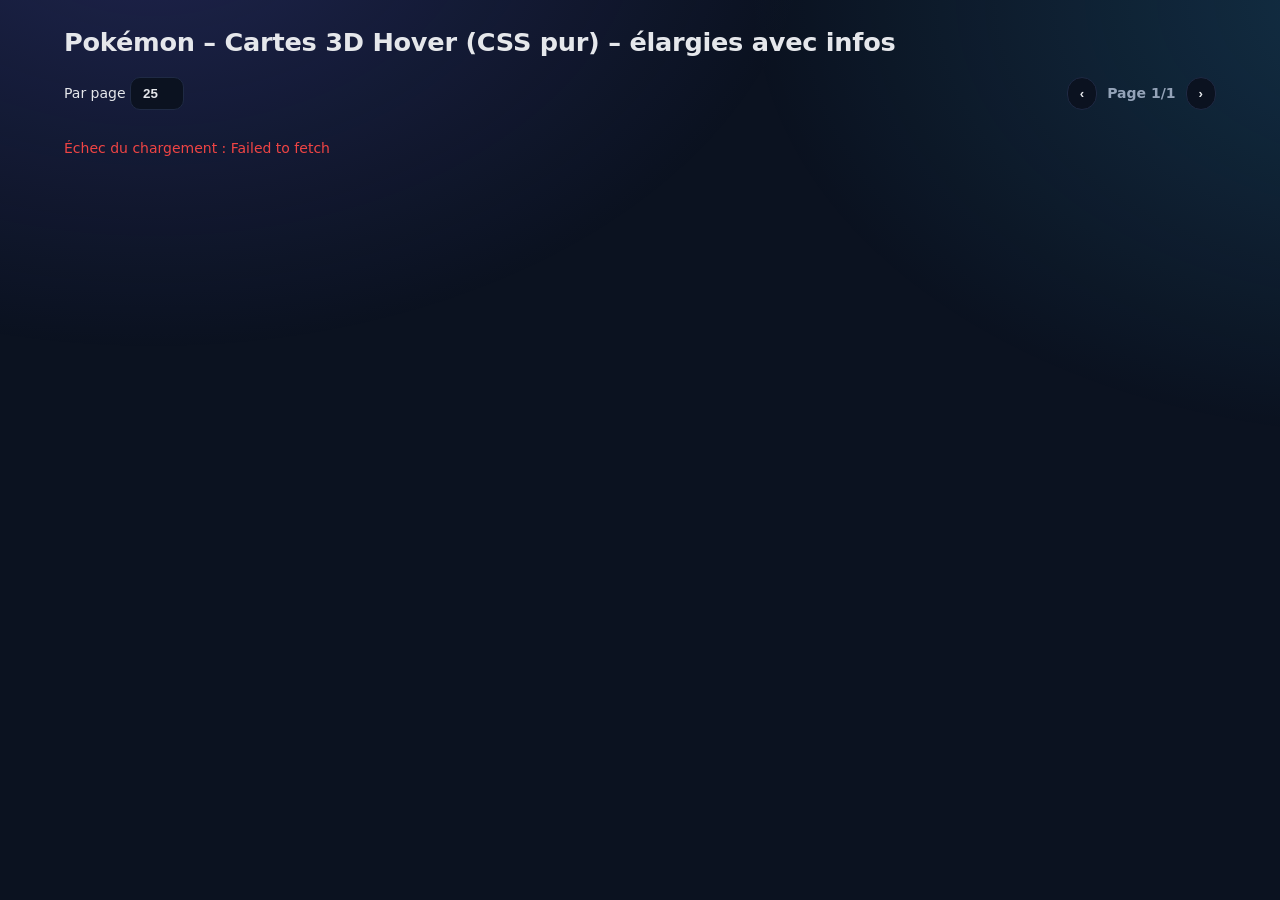
==== index.html @ 537cf3da "commit" ====
<!doctype html>
<html lang="fr">
<head>
  <meta charset="utf-8" />
  <meta name="viewport" content="width=device-width, initial-scale=1" />
  <title>Pokémon – Cartes 3D Hover (CSS pur)</title>
  <link rel="shortcut icon" href="src/img/pokeball.png" type="image/x-icon">
  <link rel="stylesheet" href="src/style.css">
</head>
<body>
  <main class="wrap">
    <h1>Pokémon – Cartes 3D Hover (CSS pur) – élargies avec infos</h1>

    <!-- Toolbar pagination -->
    <div class="toolbar" role="region" aria-label="Contrôles de pagination">
      <div class="toolbar-left">
        <label class="pagesize">
          Par page
          <select id="pageSize" aria-label="Nombre d'éléments par page">
            <option value="10">10</option>
            <option value="25" selected>25</option>
            <option value="50">50</option>
            <option value="100">100</option>
            <option value="-1">Tout</option>
          </select>
        </label>
      </div>
      <div class="pager">
        <button id="prev" class="btn" aria-label="Page précédente">‹</button>
        <span id="pageInfo" aria-live="polite">Page 1/1</span>
        <button id="next" class="btn" aria-label="Page suivante">›</button>
      </div>
    </div>

    <!-- Grille — alimentée par script.js -->
    <section class="grid" id="grid">
      <noscript>Active JavaScript pour charger les cartes.</noscript>
    </section>
  </main>

  <!-- Modal Détails Pokémon -->
  <div id="pkm-modal" aria-hidden="true">
    <div class="modal__backdrop" data-close></div>
    <div class="modal__dialog" role="dialog" aria-modal="true" aria-labelledby="pkm-modal-title">
      <button class="modal__close" type="button" aria-label="Fermer" data-close>×</button>
      <header class="modal__header">
        <h2 id="pkm-modal-title"></h2>
        <div class="modal__types"></div>
      </header>
      <div class="modal__body"><!-- contenu injecté via JS --></div>
    </div>
  </div>

  <script type="module" src="src/script.js"></script>
</body>
</html>
---- src/style.css ----
:root {
  --cover-h: 180px;
  --card-w: 280px;
  --grid-min: var(--card-w);
  --gap: 18px;

  --bg: #0b1220;
  --ink: #e5e7eb;
  --muted: #94a3b8;
  --panel: #0f172a;
  --border: #1f2a44;

  --modal-dur: .28s;
  --modal-ease: cubic-bezier(.22, .61, .36, 1);
}

* {
  box-sizing: border-box
}

html,
body {
  height: 100%
}

body {
  margin: 0;
  color: var(--ink);
  font: 14px/1.45 system-ui, -apple-system, Segoe UI, Roboto, Ubuntu;
  background: var(--bg);
  position: relative;
  min-height: 100vh;
}

body::before {
  content: "";
  position: fixed;
  inset: 0;
  pointer-events: none;
  z-index: -1;
  background:
    radial-gradient(1200px 800px at 12% -10%, rgba(99, 102, 241, .22), transparent 55%),
    radial-gradient(1200px 800px at 110% 0%, rgba(56, 189, 248, .18), transparent 55%);
}

.wrap {
  max-width: 1200px;
  margin: auto;
  padding: 24px
}

h1 {
  margin: 0 0 16px;
  font-size: clamp(1.2rem, 1rem + 1.2vw, 1.6rem);
  letter-spacing: -.01em
}

/* Toolbar / Pagination */
.toolbar {
  display: flex;
  align-items: center;
  justify-content: space-between;
  gap: 12px;
  margin-bottom: 14px
}

.pagesize select {
  appearance: none;
  background: #0b1220;
  color: var(--ink);
  border: 1px solid var(--border);
  border-radius: 10px;
  padding: 8px 12px;
  font-weight: 700;
}

.pager {
  display: flex;
  align-items: center;
  gap: 10px
}

.btn {
  border: 1px solid var(--border);
  background: #0b1220;
  color: var(--ink);
  padding: 8px 12px;
  border-radius: 999px;
  font-weight: 900;
  cursor: pointer;
}

.btn:disabled {
  opacity: .5;
  cursor: not-allowed
}

#pageInfo {
  color: var(--muted);
  font-weight: 700
}

/* Grille */
.grid {
  display: grid;
  gap: var(--gap);
  grid-template-columns: repeat(auto-fill, minmax(var(--grid-min), 1fr));
  align-items: start
}

/* Cartes */
.card {
  position: relative;
  width: var(--card-w);
  margin: 0 auto;
  overflow: visible;
  text-decoration: none;
  color: inherit;
  background: var(--panel);
  border: 1px solid var(--border);
  box-shadow: 0 10px 30px rgba(0, 0, 0, .35), 0 2px 10px rgba(0, 0, 0, .25);
  display: grid;
  grid-template-rows: var(--cover-h) auto;
}

.cover-area {
  position: relative;
  height: var(--cover-h);
  overflow: visible
}

.wrapper {
  position: absolute;
  inset: 0;
  overflow: hidden;
  z-index: 0
}

.cover {
  position: absolute;
  inset: 0
}

.title {
  position: absolute;
  left: 0;
  right: 0;
  bottom: 0;
  z-index: 2;
  padding: 12px 14px;
  text-align: left;
  font-weight: 900;
  color: #fff;
  letter-spacing: .02em;
  text-shadow: 0 2px 8px rgba(0, 0, 0, .35);
  white-space: nowrap;
  overflow: hidden;
  text-overflow: ellipsis;
}

.title::before {
  content: "";
  position: absolute;
  inset: auto 0 0 0;
  height: 70%;
  background: linear-gradient(0deg, rgba(0, 0, 0, .5), rgba(0, 0, 0, 0));
  z-index: -1
}

.character {
  position: absolute;
  left: 50%;
  bottom: 8px;
  z-index: 1;
  display: block;
  pointer-events: none;
  transform: translateX(-50%);
  width: auto;
  height: calc(var(--cover-h) - 16px);
  max-width: 92%;
  object-fit: contain;
  filter: drop-shadow(0 20px 24px rgba(0, 0, 0, .35));
}

.info {
  padding: 10px 12px;
  display: grid;
  gap: 8px;
}

.types {
  display: flex;
  gap: 6px;
  flex-wrap: wrap
}

.chip {
  display: inline-flex;
  align-items: center;
  gap: 6px;
  padding: 4px 8px;
  font-size: .8rem;
  font-weight: 800;
  border: 1px solid var(--border);
  background: #0b1220;
  color: #e5e7eb
}

.chip img {
  width: 14px;
  height: 14px;
  object-fit: contain
}

.moves {
  list-style: none;
  margin: 0;
  padding: 0;
  display: grid;
  gap: 6px
}

.move {
  display: grid;
  grid-template-columns: auto 1fr auto;
  gap: 8px;
  align-items: center;
  background: rgba(255, 255, 255, .02);
  border: 1px solid rgba(255, 255, 255, .06);
  border-radius: 10px;
  padding: 6px 8px
}

.cost {
  display: inline-flex;
  gap: 4px
}

.energy {
  width: 14px;
  height: 14px;
  border-radius: 999px;
  border: 1px solid rgba(0, 0, 0, .2);
  display: inline-block
}

.e-l {
  background: radial-gradient(circle at 30% 30%, #fff, #fde68a 40%, #f59e0b 100%)
}

.e-w {
  background: radial-gradient(circle at 30% 30%, #fff, #93c5fd 45%, #60a5fa 100%)
}

.e-c {
  background: radial-gradient(circle at 30% 30%, #fff, #e5e7eb 45%, #cbd5e1 100%)
}

.m-name {
  font-weight: 900;
  white-space: normal;
  overflow: visible;
  text-overflow: clip
}

.m-dmg {
  font-weight: 900
}

.meta {
  display: flex;
  align-items: center;
  justify-content: space-between;
  font-size: .8rem;
  color: var(--muted)
}

.star {
  width: 12px;
  height: 12px;
  display: inline-block;
  background: conic-gradient(#fcd34d, #fde68a, #fef3c7, #fcd34d);
  clip-path: polygon(50% 0%, 61% 35%, 98% 35%, 68% 57%, 79% 91%, 50% 70%, 21% 91%, 32% 57%, 2% 35%, 39% 35%);
}

/* Bouton Voir + (ouvre modal) */
details.details {
  padding: 0;
  border: 1px solid rgba(255, 255, 255, .06);
  border-radius: 12px;
  background: rgba(255, 255, 255, .02)
}

details.details>summary {
  list-style: none;
  cursor: pointer;
  user-select: none;
  padding: 10px 12px;
  font-weight: 900;
  display: flex;
  align-items: center;
  justify-content: space-between
}

details.details>summary::-webkit-details-marker {
  display: none
}

details.details>summary::after {
  content: "Voir +";
  font-weight: 900;
  border: 1px solid rgba(255, 255, 255, .12);
  padding: 6px 10px;
  border-radius: 999px;
  background: #0b1220;
  color: #e5e7eb
}

/* On n’utilise plus le panneau inline */
.details__content {
  display: none !important
}

/* KV (ligne titre en haut du modal) */
.kv {
  display: grid;
  grid-template-columns: 1fr auto;
  align-items: center;
  padding: 0 12px 8px
}

/* Infos Pokémon : 2 par ligne */
.info-grid {
  display: grid;
  grid-template-columns: repeat(2, minmax(0, 1fr));
  gap: 8px;
  padding: 0 12px 12px;
  overflow-x: hidden;
  min-width: 0
}

.info-grid>div,
.stats-grid>div {
  display: grid;
  grid-template-rows: auto auto;
  align-items: center;
  text-align: center;
  padding: 6px;
  border-radius: 8px;
  border: 1px solid rgba(255, 255, 255, .08);
  background: rgba(255, 255, 255, .04);
  min-width: 0
}

.info-grid dt,
.stats-grid dt {
  margin: 0;
  font-size: .72rem;
  color: var(--muted);
  white-space: normal;
  overflow-wrap: anywhere
}

.info-grid dd,
.stats-grid dd {
  margin: 0;
  font-weight: 900;
  font-size: .95rem
}

@media (max-width:520px) {
  .info-grid {
    grid-template-columns: 1fr
  }
}

/* Stats : 3 par ligne */
.stats-grid {
  display: grid;
  grid-template-columns: repeat(3, minmax(0, 1fr));
  gap: 8px;
  padding: 0 12px 12px;
  overflow-x: hidden;
  min-width: 0
}

/* Résistances avec icônes */
.resist {
  list-style: none;
  padding: 0 12px 12px;
  margin: 0;
  display: grid;
  grid-template-columns: repeat(auto-fill, minmax(90px, 1fr));
  gap: 6px;
  overflow-x: hidden;
  min-width: 0
}

.resist li {
  font-size: .75rem;
  padding: 4px 6px;
  border-radius: 8px;
  border: 1px solid rgba(255, 255, 255, .08);
  background: rgba(255, 255, 255, .04);
  display: flex;
  align-items: center;
  justify-content: space-between;
  gap: 6px;
  min-width: 0
}

.res-left {
  display: flex;
  align-items: center;
  gap: 6px;
  min-width: 0
}

.res-icon {
  width: 18px;
  height: 18px;
  flex: 0 0 18px
}

/* Markdown-like */
.md-title {
  display: block;
  padding: 0 12px 6px;
  font-weight: 700
}

.md-list {
  list-style: disc;
  padding-left: 1.25rem;
  margin: 0 12px 12px
}

.md-list li {
  margin: 2px 0
}

/* ===== Modal fluide (fix centré) ===== */
#pkm-modal {
  position: fixed;
  inset: 0;
  z-index: 80;
  opacity: 0;
  visibility: hidden;
  pointer-events: none;
  transition: opacity var(--modal-dur) var(--modal-ease), visibility var(--modal-dur) var(--modal-ease);
}

#pkm-modal.open {
  opacity: 1;
  visibility: visible;
  pointer-events: auto;
}

.modal__backdrop {
  position: fixed;
  inset: 0;
  background: rgba(2, 6, 23, .55);
  backdrop-filter: blur(2px);
  opacity: 0;
  transition: opacity var(--modal-dur) var(--modal-ease);
}

#pkm-modal.open .modal__backdrop {
  opacity: 1;
}

.modal__dialog {
  position: fixed;
  top: 50%;
  left: 50%;
  transform: translate(-50%, -48%) scale(.98);
  opacity: 0;
  z-index: 1;
  width: min(900px, 94vw);
  max-height: 88vh;
  overflow: hidden;
  border-radius: 16px;
  background: var(--panel);
  border: 1px solid var(--border);
  box-shadow: 0 20px 60px rgba(0, 0, 0, .55);
  display: grid;
  grid-template-rows: auto 1fr;
  transition: transform var(--modal-dur) var(--modal-ease), opacity var(--modal-dur) var(--modal-ease);
  will-change: transform, opacity;
}

#pkm-modal.open .modal__dialog {
  transform: translate(-50%, -50%) scale(1);
  opacity: 1;
}

.modal__close {
  position: absolute;
  top: 8px;
  right: 8px;
  border: 1px solid var(--border);
  background: #0b1220;
  color: var(--ink);
  width: 36px;
  height: 36px;
  border-radius: 999px;
  font-size: 20px;
  font-weight: 900;
  cursor: pointer;
}

.modal__header {
  padding: 16px 18px 10px;
  display: flex;
  align-items: center;
  gap: 12px;
  flex-wrap: wrap;
  border-bottom: 1px solid var(--border)
}

.modal__header h2 {
  margin: 0;
  font-size: 1.15rem
}

.modal__types {
  display: flex;
  gap: 6px;
  flex-wrap: wrap
}

.modal__body {
  overflow-y: auto;
  padding: 12px 14px 16px
}

.variants {
  margin: 0 0 12px;
  display: grid;
  grid-template-columns: repeat(auto-fill, minmax(140px, 1fr));
  gap: 10px
}

.variant {
  border: 1px solid var(--border);
  background: rgba(255, 255, 255, .02);
  border-radius: 12px;
  padding: 10px;
  text-align: center
}

.variant img {
  display: block;
  margin: 0 auto 8px;
  width: 120px;
  height: 120px;
  object-fit: contain;
  filter: drop-shadow(0 12px 18px rgba(0, 0, 0, .35))
}

.variant .v-label {
  font-weight: 800;
  font-size: .9rem;
  color: var(--ink)
}

@media (prefers-reduced-motion: reduce) {

  #pkm-modal,
  .modal__dialog,
  .modal__backdrop {
    transition: none !important
  }
}

.modal__hero {
  display: flex;
  justify-content: center;
  align-items: center;
  padding: 6px 0 10px;
}

.modal__hero img {
  width: 180px;
  height: 180px;
  object-fit: contain;
  filter: drop-shadow(0 14px 20px rgba(0, 0, 0, .35));
}
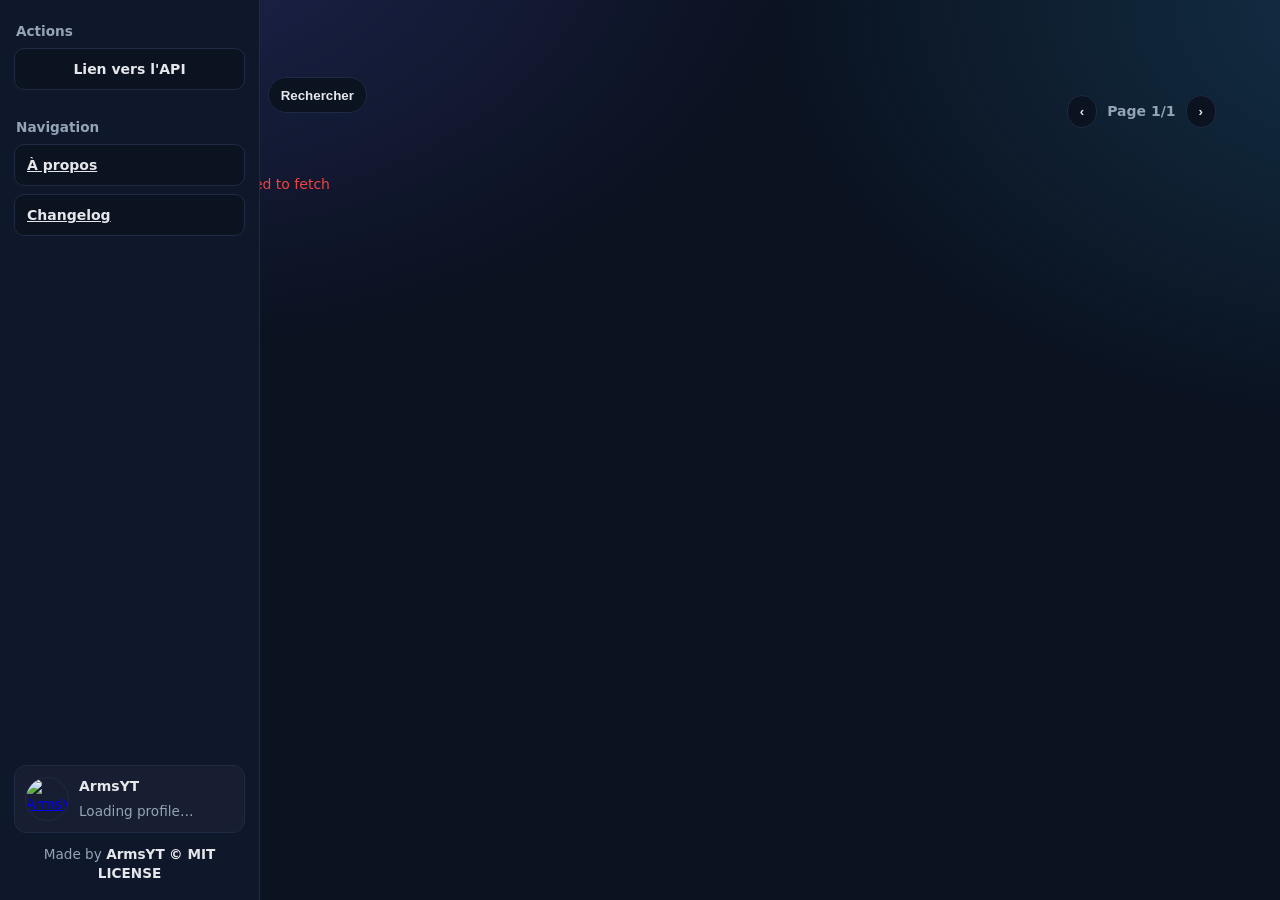
==== commit 1b5063e5: "add about & changelog  & du css & js" ====
--- a/index.html
+++ b/index.html
@@ -1,56 +1,89 @@
 <!doctype html>
 <html lang="fr">
-<head>
-  <meta charset="utf-8" />
-  <meta name="viewport" content="width=device-width, initial-scale=1" />
-  <title>Pokémon – Cartes 3D Hover (CSS pur)</title>
-  <link rel="shortcut icon" href="src/img/pokeball.png" type="image/x-icon">
-  <link rel="stylesheet" href="src/style.css">
-</head>
-<body>
-  <main class="wrap">
-    <h1>Pokémon – Cartes 3D Hover (CSS pur) – élargies avec infos</h1>
+    <head>
+        <meta charset="utf-8" />
+        <meta name="viewport" content="width=device-width, initial-scale=1" />
+        <title>Pokémon API | Arms</title>
+        <link rel="shortcut icon" href="src/img/pokeball.png" type="image/x-icon">
+        <link rel="stylesheet" href="src/css/sidebar.css">
+        <link rel="stylesheet" href="src/css/tokens.css">
+        <link rel="stylesheet" href="src/css/base.css">
+        <link rel="stylesheet" href="src/css/toolbar.css">
+        <link rel="stylesheet" href="src/css/card.css">
+        <link rel="stylesheet" href="src/css/details.css">
+        <link rel="stylesheet" href="src/css/modal.css">
+        <link rel="stylesheet" href="src/css/responsive.css">
+    </head>
+    <body>
+        <aside id="sidebar" class="sidebar" data-github="ArmsYT">
+            <div class="sb-group">
+                <div class="sb-title">Actions</div>
+                <div class="sb-actions">
+                    <a href="https://tyradex.vercel.app/" class="sb-btn" style="text-decoration: none; text-align: center;">Lien vers l'API</a>
+                </div>
+            </div>
+            <div class="sb-group">
+                <div class="sb-title">Navigation</div>
+                    <div class="sb-actions">
+                        <a class="sb-btn" href="src/pages/about.html">À propos</a>
+                        <a class="sb-btn" href="src/pages/changelog.html">Changelog</a>
+                    </div>
+                </div>
+                <div class="sb-spacer"></div>
+                <div class="gh-card" aria-live="polite">
+                <a id="ghwAvatar" class="gh-avatar-wrap" href="#" target="_blank" rel="noopener">
+                    <img id="ghAvatar" alt="Avatar GitHub" />
+                </a>
+                <div class="gh-info">
+                    <a id="ghLink" class="gh-name" href="#" target="_blank" rel="noopener">—</a>
+                    <div id="ghMeta" class="gh-meta">—</div>
+                </div>
+            </div>
+            <div class="gh-credits">Made by <a id="ghwName" href="#" target="_blank" rel="noopener">—</a> <a href="https://github.com/ArmsYT/PokeAPI/blob/main/LICENSE">&copy; MIT LICENSE</a></div>
+        </aside>
+        <main class="wrap">
+            <h1><a href="https://tyradex.vercel.app/" target="_blank" style="color: white; text-decoration: none;">Pokémon API</a></h1>
+            <div class="toolbar" role="region" aria-label="Contrôles de pagination">
+                <div class="toolbar-left">
+                    <div class="searchbar">
+                        <label for="searchId">ID / Nom</label>
+                        <input id="searchId" type="text" placeholder="ex: 6 ou pikachu" />
+                        <button id="searchBtn" class="btn">Rechercher</button>
+                    </div>
+                    <label class="pagesize">
+                    Par page
+                    <select id="pageSize" aria-label="Nombre d'éléments par page">
+                        <option value="10">10</option>
+                        <option value="25" selected>25</option>
+                        <option value="50">50</option>
+                        <option value="100">100</option>
+                        <option value="-1">Tout</option>
+                    </select>
+                    </label>
+                </div>
+                <div class="pager">
+                    <button id="prev" class="btn" aria-label="Page précédente">‹</button>
+                    <span id="pageInfo" aria-live="polite">Page 1/1</span>
+                    <button id="next" class="btn" aria-label="Page suivante">›</button>
+                </div>
+            </div>
+            <section class="grid" id="grid">
+                <noscript>Active JavaScript pour charger les cartes.</noscript>
+            </section>
+        </main>
+        <div id="pkm-modal" aria-hidden="true">
+            <div class="modal__backdrop" data-close></div>
+            <div class="modal__dialog" role="dialog" aria-modal="true" aria-labelledby="pkm-modal-title">
+            <button class="modal__close" type="button" aria-label="Fermer" data-close>×</button>
+            <header class="modal__header">
+                <h2 id="pkm-modal-title"></h2>
+                <div class="modal__types"></div>
+            </header>
+            <div class="modal__body"><!-- contenu injecté via JS --></div>
+            </div>
+        </div>
 
-    <!-- Toolbar pagination -->
-    <div class="toolbar" role="region" aria-label="Contrôles de pagination">
-      <div class="toolbar-left">
-        <label class="pagesize">
-          Par page
-          <select id="pageSize" aria-label="Nombre d'éléments par page">
-            <option value="10">10</option>
-            <option value="25" selected>25</option>
-            <option value="50">50</option>
-            <option value="100">100</option>
-            <option value="-1">Tout</option>
-          </select>
-        </label>
-      </div>
-      <div class="pager">
-        <button id="prev" class="btn" aria-label="Page précédente">‹</button>
-        <span id="pageInfo" aria-live="polite">Page 1/1</span>
-        <button id="next" class="btn" aria-label="Page suivante">›</button>
-      </div>
-    </div>
-
-    <!-- Grille — alimentée par script.js -->
-    <section class="grid" id="grid">
-      <noscript>Active JavaScript pour charger les cartes.</noscript>
-    </section>
-  </main>
-
-  <!-- Modal Détails Pokémon -->
-  <div id="pkm-modal" aria-hidden="true">
-    <div class="modal__backdrop" data-close></div>
-    <div class="modal__dialog" role="dialog" aria-modal="true" aria-labelledby="pkm-modal-title">
-      <button class="modal__close" type="button" aria-label="Fermer" data-close>×</button>
-      <header class="modal__header">
-        <h2 id="pkm-modal-title"></h2>
-        <div class="modal__types"></div>
-      </header>
-      <div class="modal__body"><!-- contenu injecté via JS --></div>
-    </div>
-  </div>
-
-  <script type="module" src="src/script.js"></script>
-</body>
+        <script type="module" src="src/js/sidebar.js"></script>
+        <script type="module" src="src/js/script.js"></script>
+    </body>
 </html>
--- a/src/css/sidebar.css
+++ b/src/css/sidebar.css
@@ -0,0 +1,59 @@
+:root{
+  --sidebar-w: 260px;
+  --bg: #0b1220;
+  --panel: #0f172a;
+  --ink: #e5e7eb;
+  --muted: #94a3b8;
+  --border: #1f2a44;
+}
+
+.sidebar{
+  position: fixed; inset: 0 auto 0 0; width: var(--sidebar-w);
+  display: flex; flex-direction: column; gap: 12px;
+  padding: 16px 14px;
+  background: var(--panel);
+  border-right: 1px solid var(--border);
+  z-index: 50;
+}
+@media (max-width: 1100px){ .sidebar{ display:none } }
+
+/* décale le contenu principal si tu as un .wrap */
+.wrap{ margin-left: calc(var(--sidebar-w) + 24px); }
+@media (max-width: 1100px){ .wrap{ margin-left: 0 } }
+
+.sb-actions{ display: grid; grid-template-columns: 1fr; gap: 8px }
+.sb-btn{
+  padding: 10px 12px; font-weight: 900; border-radius: 10px;
+  color: var(--ink); background: #0b1220; border: 1px solid var(--border);
+  cursor: pointer;
+}
+.sb-btn:hover{ filter: brightness(1.05) }
+.sb-btn:active{ transform: translateY(.5px) }
+
+.sb-spacer{ flex: 1 1 auto }
+
+/* Carte GitHub */
+.gh-card{
+  display: grid; grid-template-columns: 44px 1fr; gap: 10px; align-items: center;
+  padding: 10px; border-radius: 12px; border: 1px solid var(--border);
+  background: rgba(255,255,255,.03);
+}
+.gh-avatar-wrap{ width: 44px; height: 44px; border-radius: 999px; overflow: hidden; border: 1px solid var(--border) }
+#ghAvatar{ display:block; width: 100%; height: 100%; object-fit: cover }
+.gh-name{
+  display:inline-block; color: var(--ink); font-weight: 900; text-decoration: none;
+  white-space: nowrap; overflow: hidden; text-overflow: ellipsis;
+}
+.gh-name:hover{ text-decoration: underline }
+.gh-meta{ font-size: .85rem; color: var(--muted) }
+
+.gh-credits{ text-align: center; font-size: .85rem; color: var(--muted) }
+.gh-credits a{ color: var(--ink); font-weight: 800; text-decoration: none }
+.gh-credits a:hover{ text-decoration: underline }
+
+
+.sb-group{ margin-bottom: 10px }
+.sb-title{ margin: 6px 2px; font-weight: 900; color: var(--muted); font-size: .85rem }
+
+html.view-compact .card{ --card-w: 240px; --cover-h: 150px }
+html.view-dense .grid{ --gap: 10px }
--- a/src/css/tokens.css
+++ b/src/css/tokens.css
@@ -0,0 +1,15 @@
+:root {
+  --cover-h: 180px;
+  --card-w: 280px;
+  --grid-min: var(--card-w);
+  --gap: 18px;
+
+  --bg: #0b1220;
+  --ink: #e5e7eb;
+  --muted: #94a3b8;
+  --panel: #0f172a;
+  --border: #1f2a44;
+
+  --modal-dur: .28s;
+  --modal-ease: cubic-bezier(.22, .61, .36, 1);
+}
--- a/src/css/base.css
+++ b/src/css/base.css
@@ -0,0 +1,31 @@
+* { box-sizing: border-box }
+
+html, body { height: 100% }
+
+body {
+  margin: 0;
+  color: var(--ink);
+  font: 14px/1.45 system-ui, -apple-system, Segoe UI, Roboto, Ubuntu;
+  background: var(--bg);
+  position: relative;
+  min-height: 100vh;
+}
+
+body::before {
+  content: "";
+  position: fixed;
+  inset: 0;
+  pointer-events: none;
+  z-index: -1;
+  background:
+    radial-gradient(1200px 800px at 12% -10%, rgba(99, 102, 241, .22), transparent 55%),
+    radial-gradient(1200px 800px at 110% 0%, rgba(56, 189, 248, .18), transparent 55%);
+}
+
+.wrap { max-width: 1200px; margin: auto; padding: 24px }
+
+h1 {
+  margin: 0 0 16px;
+  font-size: clamp(1.2rem, 1rem + 1.2vw, 1.6rem);
+  letter-spacing: -.01em
+}
--- a/src/css/toolbar.css
+++ b/src/css/toolbar.css
@@ -0,0 +1,98 @@
+/* Toolbar / Pagination */
+.toolbar {
+  display: flex;
+  align-items: center;
+  justify-content: space-between;
+  gap: 12px;
+  margin-bottom: 14px
+}
+
+.pagesize select {
+  appearance: none;
+  background: #0b1220;
+  color: var(--ink);
+  border: 1px solid var(--border);
+  border-radius: 10px;
+  padding: 8px 12px;
+  font-weight: 700;
+}
+
+.pager { display: flex; align-items: center; gap: 10px }
+
+.btn {
+  border: 1px solid var(--border);
+  background: #0b1220;
+  color: var(--ink);
+  padding: 8px 12px;
+  border-radius: 999px;
+  font-weight: 900;
+  cursor: pointer;
+}
+
+.btn:disabled { opacity: .5; cursor: not-allowed }
+
+#pageInfo { color: var(--muted); font-weight: 700 }
+
+/* Barre de recherche (ID / Nom) */
+.toolbar-left .searchbar{
+  display:flex;
+  align-items:center;
+  gap:8px;
+  flex-wrap:wrap;
+}
+
+.toolbar-left .searchbar label{
+  font-weight:900;
+  color:var(--muted);
+}
+
+#searchId{
+  appearance: textfield;
+  -moz-appearance: textfield;
+  background:#0b1220;
+  color:var(--ink);
+  border:1px solid var(--border);
+  border-radius:10px;
+  padding:8px 10px;
+  font-weight:800;
+  line-height:1;
+  width:120px;
+  max-width:160px;
+  outline:none;
+  transition: border-color .15s ease, box-shadow .15s ease;
+}
+
+#searchId::placeholder{ color:var(--muted); opacity:.85 }
+
+/* Retire les flèches (Chrome/Safari/Edge) au cas où type=number serait utilisé */
+#searchId::-webkit-outer-spin-button,
+#searchId::-webkit-inner-spin-button{
+  -webkit-appearance: none;
+  margin:0;
+}
+
+/* Focus */
+#searchId:focus{
+  border-color:#60a5fa;
+  box-shadow:0 0 0 2px rgba(56,189,248,.25);
+}
+
+/* Désactivé */
+#searchId:disabled{ opacity:.6; cursor:not-allowed }
+
+/* Bouton aligné */
+.searchbar .btn{
+  height:36px;
+  display:inline-flex;
+  align-items:center;
+  justify-content:center;
+  padding:8px 12px;
+}
+
+/* Grille */
+.grid{
+  display: grid;
+  gap: var(--gap);
+  grid-template-columns: repeat(auto-fill, minmax(var(--grid-min), 1fr));
+  align-items: start;
+}
--- a/src/css/card.css
+++ b/src/css/card.css
@@ -0,0 +1,127 @@
+/* Cartes */
+.card{
+  position: relative;
+  width: var(--card-w);
+  margin: 0 auto;
+  overflow: visible;
+  text-decoration: none;
+  color: inherit;
+  background: var(--panel);
+  border: 1px solid var(--border);
+  box-shadow: 0 10px 30px rgba(0, 0, 0, .35), 0 2px 10px rgba(0, 0, 0, .25);
+  display: grid;
+  grid-template-rows: var(--cover-h) auto;
+}
+
+.cover-area{ position: relative; height: var(--cover-h); overflow: visible }
+.wrapper{ position: absolute; inset: 0; overflow: hidden; z-index: 0 }
+.cover{ position: absolute; inset: 0 }
+
+.title{
+  position: absolute;
+  left: 0; right: 0; bottom: 0;
+  z-index: 2;
+  padding: 12px 14px;
+  text-align: left;
+  font-weight: 900;
+  color: #fff;
+  letter-spacing: .02em;
+  text-shadow: 0 2px 8px rgba(0, 0, 0, .35);
+  white-space: nowrap;
+  overflow: hidden;
+  text-overflow: ellipsis;
+}
+.title::before{
+  content: "";
+  position: absolute;
+  inset: auto 0 0 0;
+  height: 70%;
+  background: linear-gradient(0deg, rgba(0, 0, 0, .5), rgba(0, 0, 0, 0));
+  z-index: -1;
+}
+
+.character{
+  position: absolute;
+  left: 50%;
+  bottom: 8px;
+  z-index: 1;
+  display: block;
+  pointer-events: none;
+  transform: translateX(-50%);
+  width: auto;
+  height: calc(var(--cover-h) - 16px);
+  max-width: 92%;
+  object-fit: contain;
+  filter: drop-shadow(0 20px 24px rgba(0, 0, 0, .35));
+}
+
+.info{ padding: 10px 12px; display: grid; gap: 8px; }
+
+.types{ display: flex; gap: 6px; flex-wrap: wrap }
+.chip{
+  display: inline-flex;
+  align-items: center;
+  gap: 6px;
+  padding: 4px 8px;
+  font-size: .8rem;
+  font-weight: 800;
+  border: 1px solid var(--border);
+  background: #0b1220;
+  color: #e5e7eb;
+}
+.chip img{ width: 14px; height: 14px; object-fit: contain }
+
+/* Faux “attaques” (structure prête si besoin) */
+.moves{ list-style:none; margin:0; padding:0; display:grid; gap:6px }
+.move{
+  display:grid; grid-template-columns:auto 1fr auto; gap:8px; align-items:center;
+  background: rgba(255,255,255,.02);
+  border: 1px solid rgba(255,255,255,.06);
+  border-radius: 10px;
+  padding: 6px 8px;
+}
+.cost{ display:inline-flex; gap:4px }
+.energy{
+  width:14px; height:14px; border-radius:999px; border:1px solid rgba(0,0,0,.2); display:inline-block
+}
+.e-l{ background: radial-gradient(circle at 30% 30%, #fff, #fde68a 40%, #f59e0b 100%) }
+.e-w{ background: radial-gradient(circle at 30% 30%, #fff, #93c5fd 45%, #60a5fa 100%) }
+.e-c{ background: radial-gradient(circle at 30% 30%, #fff, #e5e7eb 45%, #cbd5e1 100%) }
+.m-name{ font-weight:900; white-space:normal; overflow:visible; text-overflow:clip }
+.m-dmg{ font-weight:900 }
+
+.meta{
+  display:flex; align-items:center; justify-content:space-between;
+  font-size:.8rem; color:var(--muted)
+}
+.star{
+  width:12px; height:12px; display:inline-block;
+  background: conic-gradient(#fcd34d, #fde68a, #fef3c7, #fcd34d);
+  clip-path: polygon(50% 0%, 61% 35%, 98% 35%, 68% 57%, 79% 91%, 50% 70%, 21% 91%, 32% 57%, 2% 35%, 39% 35%);
+}
+
+/* Bouton Voir + (ouvre modal) */
+details.details{
+  padding:0;
+  border:1px solid rgba(255,255,255,.06);
+  border-radius:12px;
+  background: rgba(255,255,255,.02);
+}
+details.details>summary{
+  list-style:none; cursor:pointer; user-select:none;
+  padding:10px 12px; font-weight:900;
+  display:flex; align-items:center; justify-content:space-between;
+}
+details.details>summary::-webkit-details-marker{ display:none }
+details.details>summary::after{
+  content:"Voir +";
+  font-weight:900;
+  border:1px solid rgba(255,255,255,.12);
+  padding:6px 10px;
+  border-radius:999px;
+  background:#0b1220;
+  color:#e5e7eb;
+}
+
+/* On n’utilise plus le panneau inline */
+.details__content{ display:none !important }
--- a/src/css/details.css
+++ b/src/css/details.css
@@ -0,0 +1,83 @@
+/* KV (ligne titre en haut du modal) */
+.kv{
+  display:grid;
+  grid-template-columns:1fr auto;
+  align-items:center;
+  padding:0 12px 8px;
+}
+
+/* Infos Pokémon : 2 par ligne */
+.info-grid{
+  display:grid;
+  grid-template-columns: repeat(2, minmax(0, 1fr));
+  gap:8px;
+  padding:0 12px 12px;
+  overflow-x:hidden;
+  min-width:0;
+}
+.info-grid>div, .stats-grid>div{
+  display:grid; grid-template-rows:auto auto; align-items:center; text-align:center;
+  padding:6px; border-radius:8px; border:1px solid rgba(255,255,255,.08);
+  background: rgba(255,255,255,.04); min-width:0;
+}
+.info-grid dt, .stats-grid dt{
+  margin:0; font-size:.72rem; color:var(--muted);
+  white-space:normal; overflow-wrap:anywhere;
+}
+.info-grid dd, .stats-grid dd{
+  margin:0; font-weight:900; font-size:.95rem;
+}
+
+/* Stats : 3 par ligne */
+.stats-grid{
+  display:grid;
+  grid-template-columns: repeat(3, minmax(0, 1fr));
+  gap:8px;
+  padding:0 12px 12px;
+  overflow-x:hidden;
+  min-width:0;
+}
+
+/* Résistances / Types (cartes icônes) */
+.resist{
+  list-style:none;
+  padding:0 12px 12px;
+  margin:0;
+  display:grid;
+  grid-template-columns: repeat(auto-fill, minmax(70px, 1fr));
+  gap:6px;
+  overflow-x:hidden;
+  min-width:0;
+}
+.resist li{
+  font-size:.75rem;
+  padding:4px 6px;
+  border:1px solid rgba(255,255,255,.08);
+  background: rgba(255,255,255,.04);
+  display:flex; justify-content:space-between; align-items:center;
+  gap:6px; min-width:0;
+}
+.res-left{ display:flex; align-items:center; gap:6px; min-width:0 }
+.res-icon{ width:18px; height:18px; flex:0 0 18px }
+
+/* Liste des types (reprend .resist en plus large) */
+.type-list{
+  list-style:none;
+  padding:0 12px 12px; margin:0;
+  display:grid;
+  grid-template-columns: repeat(auto-fill, minmax(90px, 1fr));
+  gap:6px; overflow-x:hidden; min-width:0;
+}
+.type-list li{
+  font-size:.75rem; padding:4px 6px;
+  border:1px solid rgba(255,255,255,.08);
+  background: rgba(255,255,255,.04);
+  display:flex; align-items:center; gap:6px; min-width:0;
+}
+.type-left{ display:flex; align-items:center; gap:6px; min-width:0 }
+.type-icon{ width:18px; height:18px; flex:0 0 18px }
+
+/* Markdown-like */
+.md-title{ display:block; padding:0 12px 6px; font-weight:700 }
+.md-list{ list-style:disc; padding-left:1.25rem; margin:0 12px 12px }
+.md-list li{ margin:2px 0 }
--- a/src/css/modal.css
+++ b/src/css/modal.css
@@ -0,0 +1,97 @@
+/* ===== Modal fluide (fix centré) ===== */
+#pkm-modal{
+  position: fixed; inset: 0; z-index: 80;
+  opacity: 0; visibility: hidden; pointer-events: none;
+  transition: opacity var(--modal-dur) var(--modal-ease), visibility var(--modal-dur) var(--modal-ease);
+}
+#pkm-modal.open{ opacity:1; visibility:visible; pointer-events:auto }
+
+.modal__backdrop{
+  position: fixed; inset: 0;
+  background: rgba(2, 6, 23, .55);
+  backdrop-filter: blur(2px);
+  opacity: 0;
+  transition: opacity var(--modal-dur) var(--modal-ease);
+}
+#pkm-modal.open .modal__backdrop{ opacity: 1 }
+
+.modal__dialog{
+  position: fixed; top: 50%; left: 50%;
+  transform: translate(-50%, -48%) scale(.98);
+  opacity: 0; z-index: 1;
+  width: min(900px, 94vw);
+  max-height: 88vh; overflow: hidden;
+  border-radius: 16px; background: var(--panel); border: 1px solid var(--border);
+  box-shadow: 0 20px 60px rgba(0, 0, 0, .55);
+  display: grid; grid-template-rows: auto 1fr;
+  transition: transform var(--modal-dur) var(--modal-ease), opacity var(--modal-dur) var(--modal-ease);
+  will-change: transform, opacity;
+}
+#pkm-modal.open .modal__dialog{ transform: translate(-50%, -50%) scale(1); opacity:1 }
+
+.modal__close{
+  position: absolute; top: 8px; right: 8px;
+  border: 1px solid var(--border);
+  background: #0b1220; color: var(--ink);
+  width: 36px; height: 36px; border-radius: 999px;
+  font-size: 20px; font-weight: 900; cursor: pointer;
+}
+
+.modal__header{
+  padding: 16px 18px 10px;
+  display:flex; align-items:center; gap:12px; flex-wrap:wrap;
+  border-bottom: 1px solid var(--border);
+}
+.modal__header h2{ margin:0; font-size:1.15rem }
+.modal__types{ display:flex; gap:6px; flex-wrap:wrap }
+
+.modal__body{ overflow-y:auto; padding:12px 14px 16px }
+
+/* Scrollbar du contenu du modal */
+.modal__body{ scrollbar-gutter:stable; scrollbar-width:thin; scrollbar-color: rgba(148,163,184,.55) rgba(255,255,255,.05); }
+.modal__body::-webkit-scrollbar{ width:10px }
+.modal__body::-webkit-scrollbar-track{ background: rgba(255,255,255,.05); border-radius:10px }
+.modal__body::-webkit-scrollbar-thumb{
+  background: linear-gradient(180deg, rgba(148,163,184,.65), rgba(148,163,184,.45));
+  border-radius: 999px;
+  border: 2px solid transparent;
+  background-clip: padding-box;
+}
+.modal__body::-webkit-scrollbar-thumb:hover{
+  background: linear-gradient(180deg, rgba(226,232,240,.85), rgba(148,163,184,.65));
+}
+.modal__body::-webkit-scrollbar-thumb:active{
+  background: linear-gradient(180deg, rgba(226,232,240,1), rgba(148,163,184,.75));
+}
+.modal__body::-webkit-scrollbar-corner{ background: transparent }
+
+.variants{
+  margin:0 0 12px;
+  display:grid; grid-template-columns: repeat(auto-fill, minmax(140px, 1fr)); gap:10px
+}
+.variant{
+  border:1px solid var(--border);
+  background: rgba(255,255,255,.02);
+  border-radius:12px;
+  padding:10px; text-align:center;
+}
+.variant img{
+  display:block; margin:0 auto 8px;
+  width:120px; height:120px; object-fit:contain;
+  filter: drop-shadow(0 12px 18px rgba(0, 0, 0, .35));
+}
+.variant .v-label{ font-weight:800; font-size:.9rem; color:var(--ink) }
+
+/* Motion reduce */
+@media (prefers-reduced-motion: reduce){
+  #pkm-modal, .modal__dialog, .modal__backdrop{ transition:none !important }
+}
+
+.modal__hero{
+  display:flex; justify-content:center; align-items:center;
+  padding:6px 0 10px;
+}
+.modal__hero img{
+  width:180px; height:180px; object-fit:contain;
+  filter: drop-shadow(0 14px 20px rgba(0,0,0,.35));
+}
--- a/src/css/responsive.css
+++ b/src/css/responsive.css
@@ -0,0 +1,3 @@
+@media (max-width:520px){
+  .info-grid{ grid-template-columns: 1fr; }
+}
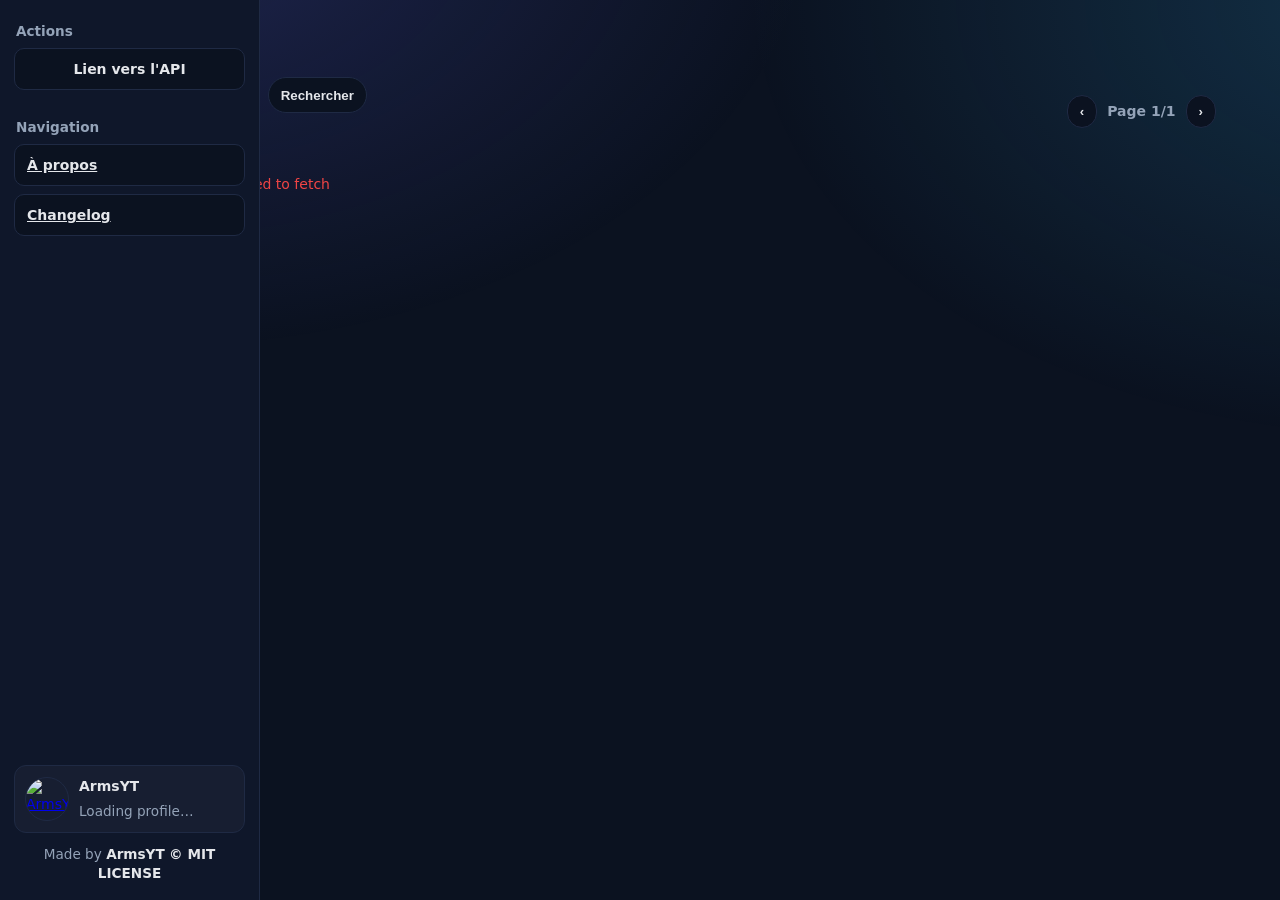
==== commit afbc5deb: "Update API link in sidebar" ====
--- a/index.html
+++ b/index.html
@@ -19,7 +19,7 @@
             <div class="sb-group">
                 <div class="sb-title">Actions</div>
                 <div class="sb-actions">
-                    <a href="https://tyradex.vercel.app/" class="sb-btn" style="text-decoration: none; text-align: center;">Lien vers l'API</a>
+                    <a href="https://tyradex.app/" class="sb-btn" style="text-decoration: none; text-align: center;">Lien vers l'API</a>
                 </div>
             </div>
             <div class="sb-group">
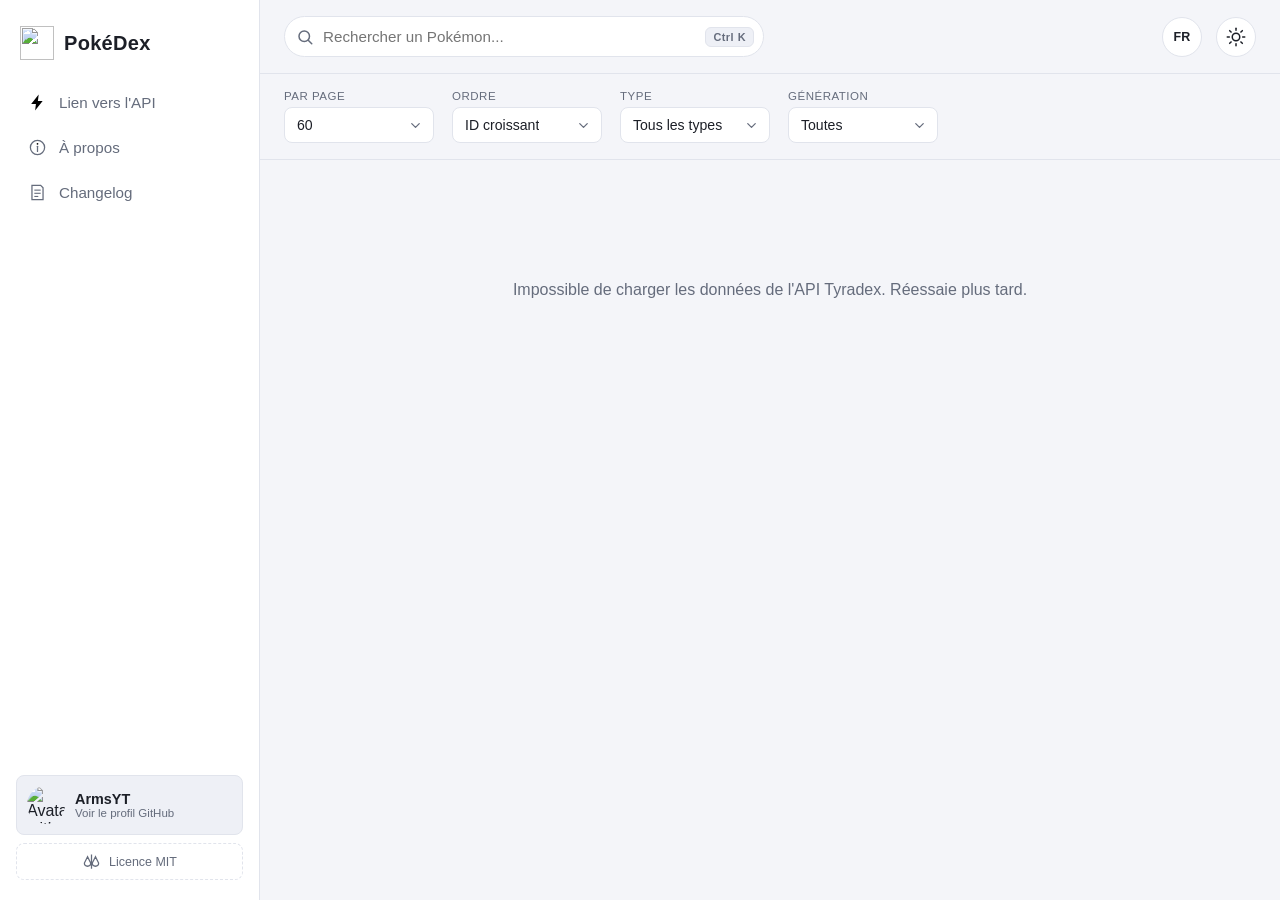
==== commit 0012a912: "commit" ====
--- a/index.html
+++ b/index.html
@@ -1,89 +1,183 @@
-<!doctype html>
-<html lang="fr">
-    <head>
-        <meta charset="utf-8" />
-        <meta name="viewport" content="width=device-width, initial-scale=1" />
-        <title>Pokémon API | Arms</title>
-        <link rel="shortcut icon" href="src/img/pokeball.png" type="image/x-icon">
-        <link rel="stylesheet" href="src/css/sidebar.css">
-        <link rel="stylesheet" href="src/css/tokens.css">
-        <link rel="stylesheet" href="src/css/base.css">
-        <link rel="stylesheet" href="src/css/toolbar.css">
-        <link rel="stylesheet" href="src/css/card.css">
-        <link rel="stylesheet" href="src/css/details.css">
-        <link rel="stylesheet" href="src/css/modal.css">
-        <link rel="stylesheet" href="src/css/responsive.css">
-    </head>
-    <body>
-        <aside id="sidebar" class="sidebar" data-github="ArmsYT">
-            <div class="sb-group">
-                <div class="sb-title">Actions</div>
-                <div class="sb-actions">
-                    <a href="https://tyradex.app/" class="sb-btn" style="text-decoration: none; text-align: center;">Lien vers l'API</a>
-                </div>
-            </div>
-            <div class="sb-group">
-                <div class="sb-title">Navigation</div>
-                    <div class="sb-actions">
-                        <a class="sb-btn" href="src/pages/about.html">À propos</a>
-                        <a class="sb-btn" href="src/pages/changelog.html">Changelog</a>
-                    </div>
-                </div>
-                <div class="sb-spacer"></div>
-                <div class="gh-card" aria-live="polite">
-                <a id="ghwAvatar" class="gh-avatar-wrap" href="#" target="_blank" rel="noopener">
-                    <img id="ghAvatar" alt="Avatar GitHub" />
-                </a>
-                <div class="gh-info">
-                    <a id="ghLink" class="gh-name" href="#" target="_blank" rel="noopener">—</a>
-                    <div id="ghMeta" class="gh-meta">—</div>
-                </div>
-            </div>
-            <div class="gh-credits">Made by <a id="ghwName" href="#" target="_blank" rel="noopener">—</a> <a href="https://github.com/ArmsYT/PokeAPI/blob/main/LICENSE">&copy; MIT LICENSE</a></div>
-        </aside>
-        <main class="wrap">
-            <h1><a href="https://tyradex.vercel.app/" target="_blank" style="color: white; text-decoration: none;">Pokémon API</a></h1>
-            <div class="toolbar" role="region" aria-label="Contrôles de pagination">
-                <div class="toolbar-left">
-                    <div class="searchbar">
-                        <label for="searchId">ID / Nom</label>
-                        <input id="searchId" type="text" placeholder="ex: 6 ou pikachu" />
-                        <button id="searchBtn" class="btn">Rechercher</button>
-                    </div>
-                    <label class="pagesize">
-                    Par page
-                    <select id="pageSize" aria-label="Nombre d'éléments par page">
-                        <option value="10">10</option>
-                        <option value="25" selected>25</option>
-                        <option value="50">50</option>
-                        <option value="100">100</option>
-                        <option value="-1">Tout</option>
-                    </select>
-                    </label>
-                </div>
-                <div class="pager">
-                    <button id="prev" class="btn" aria-label="Page précédente">‹</button>
-                    <span id="pageInfo" aria-live="polite">Page 1/1</span>
-                    <button id="next" class="btn" aria-label="Page suivante">›</button>
-                </div>
-            </div>
-            <section class="grid" id="grid">
-                <noscript>Active JavaScript pour charger les cartes.</noscript>
-            </section>
-        </main>
-        <div id="pkm-modal" aria-hidden="true">
-            <div class="modal__backdrop" data-close></div>
-            <div class="modal__dialog" role="dialog" aria-modal="true" aria-labelledby="pkm-modal-title">
-            <button class="modal__close" type="button" aria-label="Fermer" data-close>×</button>
-            <header class="modal__header">
-                <h2 id="pkm-modal-title"></h2>
-                <div class="modal__types"></div>
-            </header>
-            <div class="modal__body"><!-- contenu injecté via JS --></div>
-            </div>
-        </div>
+<!DOCTYPE html>
+<html lang="fr" data-theme="dark">
+<head>
+<meta charset="UTF-8">
+<meta name="viewport" content="width=device-width, initial-scale=1.0">
+<title>PokéDex — ArmsYT</title>
+<meta name="description" content="Le PokéDex d'ArmsYT, propulsé par l'API Tyradex.">
+<link rel="icon" href="https://raw.githubusercontent.com/Yarkis01/TyraDex/images/sprites/25/regular.png">
+<link rel="stylesheet" href="css/style.css">
+</head>
+<body>
 
-        <script type="module" src="src/js/sidebar.js"></script>
-        <script type="module" src="src/js/script.js"></script>
-    </body>
+<!-- ===== SIDEBAR ===== -->
+<aside class="sidebar" id="sidebar">
+  <div class="sidebar-top">
+    <button class="sidebar-brand" id="navHome" title="Accueil">
+      <img src="https://raw.githubusercontent.com/Yarkis01/TyraDex/images/sprites/25/regular.png" alt="" class="brand-logo" onerror="handleImgError(this)">
+      <span class="brand-name">PokéDex</span>
+    </button>
+
+    <nav class="sidebar-nav">
+      <a class="nav-item" id="navApi" href="https://tyradex.app/docs" target="_blank" rel="noopener">
+        <svg viewBox="0 0 24 24" class="nav-icon"><path d="M13.5 2L4 14h6l-1 8 9.5-12h-6l1-8z"/></svg>
+        <span>Lien vers l'API</span>
+      </a>
+      <button class="nav-item" id="navAbout" type="button">
+        <svg viewBox="0 0 24 24" class="nav-icon"><circle cx="12" cy="12" r="9" fill="none" stroke="currentColor" stroke-width="1.6"/><line x1="12" y1="10.5" x2="12" y2="17" stroke="currentColor" stroke-width="1.6" stroke-linecap="round"/><circle cx="12" cy="7.3" r="1.1"/></svg>
+        <span>À propos</span>
+      </button>
+      <button class="nav-item" id="navChangelog" type="button">
+        <svg viewBox="0 0 24 24" class="nav-icon"><path fill="none" stroke="currentColor" stroke-width="1.6" d="M5 3h11l3 3v15H5z"/><line x1="8" y1="9" x2="16" y2="9" stroke="currentColor" stroke-width="1.4"/><line x1="8" y1="13" x2="16" y2="13" stroke="currentColor" stroke-width="1.4"/><line x1="8" y1="17" x2="13" y2="17" stroke="currentColor" stroke-width="1.4"/></svg>
+        <span>Changelog</span>
+      </button>
+    </nav>
+  </div>
+
+  <div class="sidebar-bottom">
+    <a class="github-card" id="githubCard" href="https://github.com/ArmsYT" target="_blank" rel="noopener">
+      <img id="githubAvatar" src="https://github.com/ArmsYT.png" alt="Avatar GitHub" class="github-avatar" onerror="handleImgError(this)">
+      <div class="github-info">
+        <span class="github-name">ArmsYT</span>
+        <span class="github-sub">Voir le profil GitHub</span>
+      </div>
+    </a>
+    <a class="license-badge" href="https://github.com/ArmsYT/PokeAPI/blob/main/LICENSE" target="_blank" rel="noopener">
+      <svg viewBox="0 0 24 24" class="nav-icon"><path fill="none" stroke="currentColor" stroke-width="1.6" d="M12 3v18M7 6l-4 8a4 4 0 008 0l-4-8zM17 6l-4 8a4 4 0 008 0l-4-8z"/></svg>
+      <span>Licence MIT</span>
+    </a>
+  </div>
+</aside>
+
+<!-- ===== MAIN ===== -->
+<div class="app-main">
+
+  <header class="topbar">
+    <button class="burger" id="burgerBtn" aria-label="Menu">
+      <svg viewBox="0 0 24 24"><path d="M3 6h18M3 12h18M3 18h18" stroke="currentColor" stroke-width="2" fill="none" stroke-linecap="round"/></svg>
+    </button>
+
+    <div class="search-wrap">
+      <svg viewBox="0 0 24 24" class="search-icon"><circle cx="11" cy="11" r="7" fill="none" stroke="currentColor" stroke-width="2"/><line x1="21" y1="21" x2="16.65" y2="16.65" stroke="currentColor" stroke-width="2" stroke-linecap="round"/></svg>
+      <input type="search" id="searchInput" placeholder="Rechercher un Pokémon..." autocomplete="off">
+      <kbd class="search-kbd">Ctrl K</kbd>
+    </div>
+
+    <div class="lang-switcher" id="langSwitcher">
+      <button class="lang-trigger" id="langTrigger" type="button" title="Langue des noms de Pokémon" aria-haspopup="listbox" aria-expanded="false">
+        <span id="langTriggerLabel">FR</span>
+      </button>
+      <ul class="lang-menu" id="langMenu" role="listbox" hidden>
+        <li role="option" data-lang="fr">🇫🇷 <span>Français</span></li>
+        <li role="option" data-lang="en">🇬🇧 <span>English</span></li>
+        <li role="option" data-lang="jp">🇯🇵 <span>日本語</span></li>
+      </ul>
+    </div>
+
+    <button class="theme-toggle" id="themeToggle" title="Changer de thème">
+      <svg class="icon-sun" viewBox="0 0 24 24"><circle cx="12" cy="12" r="4.5" fill="none" stroke="currentColor" stroke-width="1.8"/><g stroke="currentColor" stroke-width="1.8" stroke-linecap="round"><line x1="12" y1="1.5" x2="12" y2="4"/><line x1="12" y1="20" x2="12" y2="22.5"/><line x1="1.5" y1="12" x2="4" y2="12"/><line x1="20" y1="12" x2="22.5" y2="12"/><line x1="4.4" y1="4.4" x2="6.1" y2="6.1"/><line x1="17.9" y1="17.9" x2="19.6" y2="19.6"/><line x1="4.4" y1="19.6" x2="6.1" y2="17.9"/><line x1="17.9" y1="6.1" x2="19.6" y2="4.4"/></g></svg>
+      <svg class="icon-moon" viewBox="0 0 24 24"><path fill="currentColor" d="M20.5 14.5A8.5 8.5 0 019.5 3.5 9 9 0 1020.5 14.5z"/></svg>
+    </button>
+  </header>
+
+  <div class="filters-bar">
+    <div class="filter-group">
+      <label for="perPageSelect">Par page</label>
+      <select id="perPageSelect">
+        <option value="15">15</option>
+        <option value="30">30</option>
+        <option value="60" selected>60</option>
+        <option value="all">Tout</option>
+      </select>
+    </div>
+
+    <div class="filter-group">
+      <label for="orderSelect">Ordre</label>
+      <select id="orderSelect">
+        <option value="id-asc">ID croissant</option>
+        <option value="name-asc">Nom A → Z</option>
+        <option value="atk-desc">Attaque</option>
+        <option value="def-desc">Défense</option>
+        <option value="vit-desc">Vitesse</option>
+        <option value="hp-desc">PV</option>
+      </select>
+    </div>
+
+    <div class="filter-group">
+      <label for="typeSelect">Type</label>
+      <select id="typeSelect">
+        <option value="">Tous les types</option>
+      </select>
+    </div>
+
+    <div class="filter-group">
+      <label for="genSelect">Génération</label>
+      <select id="genSelect">
+        <option value="">Toutes</option>
+      </select>
+    </div>
+
+    <div class="filter-group results-count" id="resultsCount"></div>
+  </div>
+
+  <main class="content" id="content">
+    <div class="pokemon-grid" id="pokemonGrid"></div>
+    <div class="sentinel" id="sentinel"></div>
+    <div class="pagination" id="pagination"></div>
+    <div class="stats-summary" id="statsSummary" hidden></div>
+    <div class="empty-state" id="emptyState" hidden>Aucun Pokémon ne correspond à ta recherche.</div>
+  </main>
+
+  <!-- ===== ABOUT VIEW ===== -->
+  <div class="page-overlay" id="aboutView" hidden>
+    <div class="page-panel">
+      <button class="close-btn" id="closeAbout">&times;</button>
+      <h1>À propos</h1>
+      <div class="about-content">
+        <p>Ce PokéDex est un projet personnel qui exploite l'API publique et gratuite <a href="https://tyradex.app" target="_blank" rel="noopener">Tyradex</a>, une API Pokémon entièrement en français créée par <a href="https://github.com/Yarkis01" target="_blank" rel="noopener">Yarkis01</a> et <a href="https://github.com/Ashzuu" target="_blank" rel="noopener">Ashzuu</a>.</p>
+        <p>Le site permet de parcourir l'intégralité du Pokédex national : recherche par nom, filtres par type, tri par statistiques, pagination configurable, et une fiche détaillée pour chaque Pokémon (statistiques, talents, faiblesses/résistances, évolutions, formes chromatiques...).</p>
+        <h2>Technologies</h2>
+        <p>HTML, CSS et JavaScript natifs (aucun framework), pensé pour être hébergé gratuitement sur GitHub Pages.</p>
+        <h2>Crédits</h2>
+        <p>Données Pokémon fournies par <a href="https://tyradex.app" target="_blank" rel="noopener">Tyradex</a> (sources : Poképédia &amp; Serebii). Pokémon et tous les noms respectifs sont des marques déposées de The Pokémon Company International, Game Freak et Nintendo.</p>
+        <h2>Auteur</h2>
+        <p>Développé par <a href="https://github.com/ArmsYT" target="_blank" rel="noopener">ArmsYT</a>, sous licence MIT.</p>
+      </div>
+    </div>
+  </div>
+
+  <!-- ===== CHANGELOG VIEW ===== -->
+  <div class="page-overlay" id="changelogView" hidden>
+    <div class="page-panel">
+      <button class="close-btn" id="closeChangelog">&times;</button>
+      <h1>Changelog</h1>
+      <div class="changelog-content" id="changelogContent">
+        <p class="loading-text">Chargement...</p>
+      </div>
+    </div>
+  </div>
+
+  <!-- ===== POKEMON MODAL ===== -->
+  <div class="modal-overlay" id="pokemonModal" hidden>
+    <div class="modal-box" id="modalBox">
+      <button class="close-btn" id="closeModal">&times;</button>
+      <div class="modal-content" id="modalContent"></div>
+    </div>
+  </div>
+
+</div>
+
+<div class="sidebar-backdrop" id="sidebarBackdrop"></div>
+
+<script src="https://cdn.jsdelivr.net/npm/marked/marked.min.js"></script>
+<script src="js/theme.js"></script>
+<script src="js/api.js"></script>
+<script src="js/utils.js"></script>
+<script src="js/render.js"></script>
+<script src="js/modal.js"></script>
+<script src="js/sidebar.js"></script>
+<script src="js/customSelect.js"></script>
+<script src="js/lang.js"></script>
+<script src="js/app.js"></script>
+</body>
 </html>
--- a/css/style.css
+++ b/css/style.css
@@ -0,0 +1,606 @@
+/* ============ THEME VARIABLES ============ */
+:root {
+  --sidebar-w: 260px;
+  --radius: 14px;
+  --radius-sm: 8px;
+  --transition: 0.18s ease;
+
+  --type-normal:#A8A878; --type-feu:#F08030; --type-eau:#6890F0; --type-plante:#78C850;
+  --type-electrik:#F8D030; --type-glace:#98D8D8; --type-combat:#C03028; --type-poison:#A040A0;
+  --type-sol:#E0C068; --type-vol:#A890F0; --type-psy:#F85888; --type-insecte:#A8B820;
+  --type-roche:#B8A038; --type-spectre:#705898; --type-dragon:#7038F8; --type-tenebres:#705848;
+  --type-acier:#B8B8D0; --type-fee:#EE99AC;
+}
+
+[data-theme="dark"] {
+  --bg: #14161c;
+  --bg-elevated: #1c1f27;
+  --bg-elevated-2: #242833;
+  --border: #2c313d;
+  --text: #eef0f4;
+  --text-dim: #9aa1b1;
+  --accent: #f8d030;
+  --accent-contrast: #14161c;
+  --shadow: 0 10px 30px rgba(0,0,0,0.45);
+  --scrollbar: #363c49;
+}
+
+[data-theme="light"] {
+  --bg: #f4f5f9;
+  --bg-elevated: #ffffff;
+  --bg-elevated-2: #eef0f6;
+  --border: #e1e4ec;
+  --text: #1c1f27;
+  --text-dim: #656c7c;
+  --accent: #3a5fd9;
+  --accent-contrast: #ffffff;
+  --shadow: 0 10px 30px rgba(30,35,60,0.12);
+  --scrollbar: #d3d7e2;
+}
+
+* { box-sizing: border-box; }
+[hidden] { display: none !important; }
+html, body { height: 100%; }
+body {
+  margin: 0;
+  font-family: "Segoe UI", Roboto, Helvetica, Arial, sans-serif;
+  background: var(--bg);
+  color: var(--text);
+  transition: background var(--transition), color var(--transition);
+}
+a { color: inherit; text-decoration: none; }
+button { font-family: inherit; cursor: pointer; }
+::-webkit-scrollbar { width: 10px; height: 10px; }
+::-webkit-scrollbar-thumb { background: var(--scrollbar); border-radius: 20px; }
+::-webkit-scrollbar-track { background: transparent; }
+
+/* ============ SIDEBAR ============ */
+.sidebar {
+  position: fixed;
+  top: 0; left: 0; bottom: 0;
+  width: var(--sidebar-w);
+  background: var(--bg-elevated);
+  border-right: 1px solid var(--border);
+  display: flex;
+  flex-direction: column;
+  justify-content: space-between;
+  padding: 20px 16px;
+  z-index: 60;
+  transition: transform var(--transition);
+}
+.sidebar-brand {
+  display: flex; align-items: center; gap: 10px;
+  background: none; border: none; color: var(--text);
+  padding: 6px 4px 22px; width: 100%;
+}
+.brand-logo { width: 34px; height: 34px; image-rendering: pixelated; }
+.brand-name { font-size: 1.25rem; font-weight: 700; letter-spacing: 0.3px; }
+
+.sidebar-nav { display: flex; flex-direction: column; gap: 4px; }
+.nav-item {
+  display: flex; align-items: center; gap: 12px;
+  padding: 11px 12px;
+  border-radius: var(--radius-sm);
+  background: none; border: none;
+  color: var(--text-dim);
+  font-size: 0.95rem;
+  width: 100%;
+  text-align: left;
+  transition: background var(--transition), color var(--transition);
+}
+.nav-item:hover { background: var(--bg-elevated-2); color: var(--text); }
+.nav-item.active { background: var(--bg-elevated-2); color: var(--accent); }
+.nav-icon { width: 19px; height: 19px; flex-shrink: 0; }
+
+.sidebar-bottom { display: flex; flex-direction: column; gap: 8px; }
+.github-card {
+  display: flex; align-items: center; gap: 10px;
+  padding: 10px; border-radius: var(--radius-sm);
+  background: var(--bg-elevated-2);
+  border: 1px solid var(--border);
+  transition: transform var(--transition), border-color var(--transition);
+}
+.github-card:hover { transform: translateY(-2px); border-color: var(--accent); }
+.github-avatar { width: 38px; height: 38px; border-radius: 50%; }
+.github-info { display: flex; flex-direction: column; overflow: hidden; }
+.github-name { font-weight: 600; font-size: 0.9rem; }
+.github-sub { font-size: 0.72rem; color: var(--text-dim); white-space: nowrap; overflow: hidden; text-overflow: ellipsis; }
+.license-badge {
+  display: flex; align-items: center; gap: 8px; justify-content: center;
+  padding: 8px; border-radius: var(--radius-sm);
+  font-size: 0.78rem; color: var(--text-dim);
+  border: 1px dashed var(--border);
+}
+.license-badge:hover { color: var(--accent); border-color: var(--accent); }
+
+.sidebar-backdrop {
+  display: none;
+  position: fixed; inset: 0; background: rgba(0,0,0,0.5); z-index: 55;
+}
+
+/* ============ MAIN ============ */
+.app-main { margin-left: var(--sidebar-w); min-height: 100%; }
+
+.topbar {
+  position: sticky; top: 0; z-index: 40;
+  display: flex; align-items: center; gap: 14px;
+  padding: 16px 24px;
+  background: var(--bg);
+  border-bottom: 1px solid var(--border);
+}
+.burger { display: none; background: none; border: none; color: var(--text); width: 34px; height: 34px; }
+.burger svg { width: 100%; height: 100%; }
+
+.search-wrap { position: relative; flex: 1; max-width: 480px; }
+.search-icon { position: absolute; left: 12px; top: 50%; transform: translateY(-50%); width: 18px; height: 18px; color: var(--text-dim); }
+#searchInput {
+  width: 100%;
+  padding: 11px 62px 11px 38px;
+  border-radius: 999px;
+  border: 1px solid var(--border);
+  background: var(--bg-elevated);
+  color: var(--text);
+  font-size: 0.95rem;
+  outline: none;
+  transition: border-color var(--transition), padding-right var(--transition);
+}
+#searchInput:focus { border-color: var(--accent); }
+/* Quand le champ a du texte (croix native "effacer" visible) ou est
+   focus, on retire le padding réservé au badge Ctrl+K pour que la croix
+   ne se retrouve pas décalée dans le vide laissé par ce padding. */
+#searchInput:focus,
+#searchInput:not(:placeholder-shown) {
+  padding-right: 34px;
+}
+.search-kbd {
+  position: absolute; right: 10px; top: 50%; transform: translateY(-50%);
+  font-family: inherit;
+  font-size: 0.68rem; font-weight: 600;
+  color: var(--text-dim);
+  background: var(--bg-elevated-2);
+  border: 1px solid var(--border);
+  border-radius: 6px;
+  padding: 3px 7px;
+  pointer-events: none;
+  letter-spacing: 0.5px;
+}
+#searchInput:focus ~ .search-kbd,
+#searchInput:not(:placeholder-shown) ~ .search-kbd {
+  display: none;
+}
+
+.theme-toggle {
+  width: 40px; height: 40px;
+  border-radius: 50%;
+  border: 1px solid var(--border);
+  background: var(--bg-elevated);
+  color: var(--text);
+  display: flex; align-items: center; justify-content: center;
+}
+.theme-toggle svg { width: 20px; height: 20px; }
+.icon-moon { display: none; }
+[data-theme="dark"] .icon-sun { display: none; }
+[data-theme="dark"] .icon-moon { display: block; }
+
+/* ============ LANG SWITCHER ============ */
+.lang-switcher { position: relative; margin-left: auto; }
+.lang-trigger {
+  width: 40px; height: 40px;
+  border-radius: 50%;
+  border: 1px solid var(--border);
+  background: var(--bg-elevated);
+  color: var(--text);
+  display: flex; align-items: center; justify-content: center;
+  font-size: 0.78rem;
+  font-weight: 700;
+  letter-spacing: 0.3px;
+  font-family: inherit;
+  cursor: pointer;
+  transition: border-color var(--transition), box-shadow var(--transition);
+}
+.lang-trigger:hover { border-color: var(--accent); }
+.lang-trigger:focus-visible,
+.lang-switcher.open .lang-trigger {
+  outline: none;
+  border-color: var(--accent);
+  box-shadow: 0 0 0 3px color-mix(in srgb, var(--accent) 25%, transparent);
+}
+
+.lang-menu {
+  position: absolute; top: calc(100% + 8px); right: 0;
+  z-index: 50;
+  min-width: 150px;
+  background: var(--bg-elevated);
+  border: 1px solid var(--border);
+  border-radius: var(--radius-sm);
+  box-shadow: var(--shadow);
+  padding: 6px;
+  list-style: none;
+  margin: 0;
+}
+.lang-menu li {
+  display: flex; align-items: center; gap: 8px;
+  padding: 8px 10px;
+  border-radius: 6px;
+  font-size: 0.86rem;
+  color: var(--text);
+  cursor: pointer;
+  white-space: nowrap;
+}
+.lang-menu li:hover { background: color-mix(in srgb, var(--accent) 16%, transparent); }
+.lang-menu li.active {
+  color: var(--accent);
+  font-weight: 700;
+  background: color-mix(in srgb, var(--accent) 12%, transparent);
+}
+
+/* ============ FILTERS ============ */
+.filters-bar {
+  display: flex; flex-wrap: wrap; align-items: end; gap: 18px;
+  padding: 16px 24px;
+  border-bottom: 1px solid var(--border);
+}
+.filter-group { display: flex; flex-direction: column; gap: 5px; }
+.filter-group label { font-size: 0.72rem; text-transform: uppercase; letter-spacing: 0.5px; color: var(--text-dim); }
+.filter-group select {
+  appearance: none;
+  -webkit-appearance: none;
+  padding: 9px 32px 9px 12px;
+  border-radius: var(--radius-sm);
+  border: 1px solid var(--border);
+  background-color: var(--bg-elevated);
+  color: var(--text);
+  font-size: 0.88rem;
+  font-family: inherit;
+  min-width: 150px;
+  cursor: pointer;
+  transition: border-color var(--transition), box-shadow var(--transition), background-color var(--transition);
+  background-image: url("data:image/svg+xml;utf8,<svg xmlns='http://www.w3.org/2000/svg' viewBox='0 0 24 24'><path d='M6 9l6 6 6-6' fill='none' stroke='%239aa1b1' stroke-width='2' stroke-linecap='round' stroke-linejoin='round'/></svg>");
+  background-repeat: no-repeat;
+  background-position: right 10px center;
+  background-size: 16px;
+}
+.filter-group select:hover { border-color: var(--accent); }
+.filter-group select:focus {
+  outline: none;
+  border-color: var(--accent);
+  box-shadow: 0 0 0 3px color-mix(in srgb, var(--accent) 25%, transparent);
+}
+.filter-group select option {
+  background: var(--bg-elevated);
+  color: var(--text);
+}
+
+/* ============ CUSTOM SELECT (remplace le natif, style 100% maîtrisé) ============ */
+.native-select-hidden { display: none; }
+
+.custom-select { position: relative; display: inline-block; min-width: 150px; }
+
+.custom-select-trigger {
+  width: 100%;
+  display: flex; align-items: center; justify-content: space-between; gap: 8px;
+  padding: 9px 10px 9px 12px;
+  border-radius: var(--radius-sm);
+  border: 1px solid var(--border);
+  background-color: var(--bg-elevated);
+  color: var(--text);
+  font-size: 0.88rem;
+  font-family: inherit;
+  cursor: pointer;
+  transition: border-color var(--transition), box-shadow var(--transition);
+}
+.custom-select-trigger:hover { border-color: var(--accent); }
+.custom-select-trigger:focus-visible,
+.custom-select.open .custom-select-trigger {
+  outline: none;
+  border-color: var(--accent);
+  box-shadow: 0 0 0 3px color-mix(in srgb, var(--accent) 25%, transparent);
+}
+.custom-select-label {
+  display: inline-flex; align-items: center; gap: 8px;
+  overflow: hidden; text-overflow: ellipsis; white-space: nowrap;
+  min-width: 0;
+}
+.custom-select-chevron {
+  width: 15px; height: 15px; flex-shrink: 0; color: var(--text-dim);
+  transition: transform var(--transition);
+}
+.custom-select.open .custom-select-chevron { transform: rotate(180deg); }
+
+.custom-select-list {
+  position: absolute; top: calc(100% + 6px); left: 0; right: 0;
+  z-index: 50;
+  max-height: 280px;
+  overflow-y: auto;
+  background: var(--bg-elevated);
+  border: 1px solid var(--border);
+  border-radius: var(--radius-sm);
+  box-shadow: var(--shadow);
+  padding: 6px;
+  list-style: none;
+  margin: 0;
+}
+.custom-select-option {
+  display: flex; align-items: center; gap: 8px;
+  padding: 8px 10px;
+  border-radius: 6px;
+  font-size: 0.86rem;
+  color: var(--text);
+  cursor: pointer;
+  white-space: nowrap;
+  overflow: hidden;
+  text-overflow: ellipsis;
+}
+.custom-select-icon {
+  width: 16px; height: 16px;
+  flex-shrink: 0;
+  object-fit: contain;
+}
+.custom-select-option:hover,
+.custom-select-option.focused {
+  background: color-mix(in srgb, var(--accent) 16%, transparent);
+}
+.custom-select-option.selected {
+  color: var(--accent);
+  font-weight: 700;
+  background: color-mix(in srgb, var(--accent) 12%, transparent);
+}
+.results-count { margin-left: auto; font-size: 0.85rem; color: var(--text-dim); justify-content: center; }
+
+/* ============ GRID / CARDS ============ */
+.content { padding: 24px; }
+.pokemon-grid {
+  display: grid;
+  grid-template-columns: repeat(auto-fill, minmax(180px, 1fr));
+  gap: 16px;
+}
+.poke-card {
+  background: var(--bg-elevated);
+  border: 1px solid var(--border);
+  border-radius: var(--radius);
+  padding: 14px;
+  cursor: pointer;
+  position: relative;
+  transition: transform var(--transition), box-shadow var(--transition), border-color var(--transition);
+}
+.poke-card:hover { transform: translateY(-4px); box-shadow: var(--shadow); border-color: var(--accent); }
+.poke-card .poke-id { position: absolute; top: 10px; right: 12px; font-size: 0.72rem; color: var(--text-dim); font-weight: 600; }
+.poke-card .poke-img-wrap { display: flex; justify-content: center; align-items: center; height: 96px; }
+.poke-card img { max-width: 90px; max-height: 90px; image-rendering: pixelated; }
+.poke-card .poke-name { text-align: center; font-weight: 600; margin-top: 6px; font-size: 0.95rem; }
+.poke-card .poke-types { display: flex; justify-content: center; gap: 6px; margin-top: 8px; flex-wrap: wrap; }
+
+.type-badge {
+  display: inline-flex; align-items: center; gap: 5px;
+  padding: 3px 9px 3px 5px;
+  border-radius: 999px;
+  font-size: 0.7rem; font-weight: 600;
+  color: #fff;
+  text-shadow: 0 1px 1px rgba(0,0,0,0.25);
+}
+.type-badge img { width: 14px; height: 14px; filter: drop-shadow(0 0 1px rgba(0,0,0,0.4)); }
+
+.card-skeleton { background: var(--bg-elevated); border: 1px solid var(--border); border-radius: var(--radius); height: 168px; position: relative; overflow: hidden; }
+.card-skeleton::after {
+  content: ""; position: absolute; inset: 0;
+  background: linear-gradient(90deg, transparent, var(--bg-elevated-2), transparent);
+  animation: shimmer 1.3s infinite;
+}
+@keyframes shimmer { 0% { transform: translateX(-100%); } 100% { transform: translateX(100%); } }
+
+.sentinel { height: 1px; transition: height var(--transition); }
+.sentinel.loading {
+  height: 56px;
+  display: flex; align-items: center; justify-content: center;
+  gap: 10px;
+  color: var(--text-dim);
+  font-size: 0.85rem;
+}
+.sentinel.loading::before {
+  content: "";
+  width: 16px; height: 16px;
+  border-radius: 50%;
+  border: 2px solid var(--border);
+  border-top-color: var(--accent);
+  animation: spin 0.7s linear infinite;
+}
+.sentinel.loading::after { content: "Chargement de la suite..."; }
+@keyframes spin { to { transform: rotate(360deg); } }
+.empty-state { text-align: center; color: var(--text-dim); padding: 60px 0; font-size: 1rem; }
+
+.pagination { display: flex; justify-content: center; align-items: center; gap: 6px; padding: 28px 0 8px; flex-wrap: wrap; }
+.pagination button {
+  min-width: 36px; height: 36px; padding: 0 10px;
+  border-radius: var(--radius-sm);
+  border: 1px solid var(--border);
+  background: var(--bg-elevated);
+  color: var(--text);
+  font-size: 0.85rem;
+}
+.pagination button.active { background: var(--accent); color: var(--accent-contrast); border-color: var(--accent); font-weight: 700; }
+.pagination button:disabled { opacity: 0.4; cursor: not-allowed; }
+.pagination .dots { color: var(--text-dim); padding: 0 4px; }
+
+/* ============ STATS SUMMARY (moyennes des résultats filtrés) ============ */
+.stats-summary {
+  max-width: 480px;
+  margin: 8px auto 32px;
+  padding: 18px 22px;
+  border: 1px solid var(--border);
+  border-radius: var(--radius-sm);
+  background: var(--bg-elevated);
+}
+.stats-summary-title {
+  font-size: 0.92rem;
+  font-weight: 700;
+  margin: 0 0 14px;
+  color: var(--text);
+}
+.stats-summary-count { font-weight: 400; color: var(--text-dim); font-size: 0.82rem; }
+.avg-stats-grid { display: flex; flex-direction: column; gap: 8px; }
+.avg-stat-row { display: grid; grid-template-columns: 90px 40px 1fr; align-items: center; gap: 10px; }
+.avg-stat-name { font-size: 0.82rem; color: var(--text-dim); }
+.avg-stat-value { font-size: 0.85rem; font-weight: 700; text-align: right; }
+.avg-stat-bar-track { height: 8px; border-radius: 999px; background: var(--bg-elevated-2); overflow: hidden; }
+.avg-stat-bar-fill { height: 100%; border-radius: 999px; background: var(--accent); }
+
+/* ============ OVERLAYS (about / changelog / modal) ============ */
+.page-overlay, .modal-overlay {
+  position: fixed; inset: 0; z-index: 80;
+  background: rgba(10,11,15,0.55);
+  backdrop-filter: blur(2px);
+  display: flex; align-items: flex-start; justify-content: center;
+  padding: 40px 20px;
+  overflow-y: auto;
+}
+.page-panel {
+  position: relative;
+  background: var(--bg-elevated);
+  border: 1px solid var(--border);
+  border-radius: var(--radius);
+  max-width: 760px; width: 100%;
+  padding: 36px;
+  box-shadow: var(--shadow);
+}
+.page-panel h1 { margin-top: 0; }
+.page-panel h2 { font-size: 1.05rem; margin-top: 26px; color: var(--accent); }
+.page-panel p { line-height: 1.65; color: var(--text-dim); }
+.page-panel a { color: var(--accent); text-decoration: underline; }
+
+.close-btn {
+  position: absolute; top: 16px; right: 16px;
+  width: 34px; height: 34px;
+  border-radius: 50%;
+  border: 1px solid var(--border);
+  background: var(--bg-elevated-2);
+  color: var(--text);
+  font-size: 1.3rem; line-height: 1;
+  display: flex; align-items: center; justify-content: center;
+}
+.close-btn:hover { border-color: var(--accent); color: var(--accent); }
+
+/* Changelog entries */
+.changelog-entry { margin-bottom: 30px; padding-bottom: 24px; border-bottom: 1px solid var(--border); }
+.changelog-entry:last-child { border-bottom: none; }
+.changelog-date {
+  display: inline-block; font-size: 0.75rem; font-weight: 700;
+  color: var(--accent-contrast); background: var(--accent);
+  padding: 3px 10px; border-radius: 999px; margin-bottom: 10px;
+}
+.changelog-entry h1, .changelog-entry h2, .changelog-entry h3 { color: var(--text); margin: 12px 0 6px; }
+.changelog-entry ul { color: var(--text-dim); line-height: 1.6; }
+.loading-text { color: var(--text-dim); }
+
+/* ============ POKEMON MODAL ============ */
+.modal-box {
+  position: relative;
+  background: var(--bg-elevated);
+  border: 1px solid var(--border);
+  border-radius: var(--radius);
+  max-width: 920px; width: 100%;
+  box-shadow: var(--shadow);
+  padding: 36px;
+}
+.modal-loading { text-align: center; padding: 60px 0; color: var(--text-dim); }
+
+.modal-head { display: flex; gap: 24px; flex-wrap: wrap; margin-bottom: 24px; }
+.modal-gallery { flex: 0 0 260px; }
+.gallery-main {
+  background: var(--bg-elevated-2);
+  border-radius: var(--radius);
+  display: flex; align-items: center; justify-content: center;
+  height: 220px; margin-bottom: 10px;
+  position: relative;
+  overflow: hidden;
+}
+.gallery-main img { max-width: 78%; max-height: 78%; image-rendering: pixelated; }
+.gallery-main .shiny-star { position: absolute; top: 10px; left: 10px; font-size: 1.2rem; }
+.gallery-thumbs { display: flex; gap: 8px; flex-wrap: wrap; }
+.gallery-thumbs button {
+  width: 52px; height: 52px;
+  border-radius: var(--radius-sm);
+  border: 2px solid var(--border);
+  background: var(--bg-elevated-2);
+  display: flex; align-items: center; justify-content: center;
+  padding: 4px;
+}
+.gallery-thumbs button.active { border-color: var(--accent); }
+.gallery-thumbs img { max-width: 100%; max-height: 100%; image-rendering: pixelated; }
+.gallery-thumbs .thumb-label { font-size: 0.55rem; }
+
+.modal-info-head { flex: 1; min-width: 240px; }
+.modal-info-head .poke-num { color: var(--text-dim); font-weight: 700; font-size: 0.95rem; }
+.modal-info-head h2 { margin: 2px 0 4px; font-size: 1.7rem; }
+.modal-info-head .poke-alt-names { color: var(--text-dim); font-size: 0.85rem; margin-bottom: 8px; }
+.modal-info-head .poke-category { color: var(--text-dim); font-size: 0.85rem; font-style: italic; margin-bottom: 10px; }
+.modal-info-head .poke-types { display: flex; gap: 6px; margin-bottom: 14px; }
+
+.info-mini-grid { display: grid; grid-template-columns: repeat(auto-fill, minmax(120px,1fr)); gap: 10px; }
+.info-mini {
+  background: var(--bg-elevated-2);
+  border-radius: var(--radius-sm);
+  padding: 8px 10px;
+}
+.info-mini .mini-label { font-size: 0.68rem; text-transform: uppercase; color: var(--text-dim); letter-spacing: 0.4px; }
+.info-mini .mini-value { font-size: 0.95rem; font-weight: 600; }
+
+.modal-section { margin-top: 28px; }
+.modal-section h3 { font-size: 1rem; margin-bottom: 12px; color: var(--accent); }
+
+/* stats bars */
+.stat-row { display: grid; grid-template-columns: 90px 40px 1fr; align-items: center; gap: 10px; margin-bottom: 8px; }
+.stat-row .stat-name { font-size: 0.82rem; color: var(--text-dim); }
+.stat-row .stat-value { font-size: 0.85rem; font-weight: 700; text-align: right; }
+.stat-bar-track { height: 8px; border-radius: 999px; background: var(--bg-elevated-2); overflow: hidden; }
+.stat-bar-fill { height: 100%; border-radius: 999px; background: var(--accent); }
+
+/* talents */
+.talent-list { display: flex; flex-wrap: wrap; gap: 8px; }
+.talent-chip { padding: 6px 12px; border-radius: 999px; background: var(--bg-elevated-2); border: 1px solid var(--border); font-size: 0.82rem; }
+.talent-chip.hidden-talent { border-color: var(--accent); color: var(--accent); }
+.talent-chip .tc-tag { font-size: 0.65rem; opacity: 0.7; margin-left: 4px; }
+
+/* matchups */
+.matchup-groups { display: flex; flex-direction: column; gap: 12px; }
+.matchup-group-title { font-size: 0.78rem; color: var(--text-dim); margin-bottom: 6px; }
+.matchup-row { display: flex; flex-wrap: wrap; gap: 8px; }
+.matchup-chip { display: flex; align-items: center; gap: 5px; padding: 4px 9px; border-radius: 999px; font-size: 0.72rem; font-weight: 700; color: #fff; }
+.matchup-chip img { width: 13px; height: 13px; }
+
+/* evolutions */
+.evolution-chain { display: flex; align-items: center; gap: 10px; flex-wrap: wrap; }
+.evo-node {
+  display: flex; flex-direction: column; align-items: center; gap: 4px;
+  background: var(--bg-elevated-2); border: 1px solid var(--border); border-radius: var(--radius-sm);
+  padding: 10px; cursor: pointer; width: 96px; text-align: center;
+  transition: border-color var(--transition), transform var(--transition);
+}
+.evo-node:hover { border-color: var(--accent); transform: translateY(-2px); }
+.evo-node img { width: 56px; height: 56px; image-rendering: pixelated; }
+.evo-node .evo-name { font-size: 0.78rem; font-weight: 600; }
+.evo-arrow {
+  display: flex; flex-direction: column; align-items: center; gap: 2px;
+  color: var(--text-dim); font-size: 1.3rem; text-align: center;
+}
+.evo-arrow .evo-condition { font-size: 0.6rem; line-height: 1.1; max-width: 70px; white-space: normal; }
+
+.no-data { color: var(--text-dim); font-size: 0.85rem; font-style: italic; }
+
+/* ============ RESPONSIVE ============ */
+@media (max-width: 900px) {
+  .sidebar { transform: translateX(-100%); }
+  body.sidebar-open .sidebar { transform: translateX(0); }
+  body.sidebar-open .sidebar-backdrop { display: block; }
+  .app-main { margin-left: 0; }
+  .burger { display: flex; align-items: center; justify-content: center; }
+  .results-count { display: none; }
+}
+@media (max-width: 520px) {
+  .modal-box, .page-panel { padding: 20px; }
+  .filters-bar { gap: 12px; }
+  .filter-group select { min-width: 100px; }
+}
+@media (max-width: 700px) {
+  .search-kbd { display: none; }
+  #searchInput { padding-right: 14px; }
+}
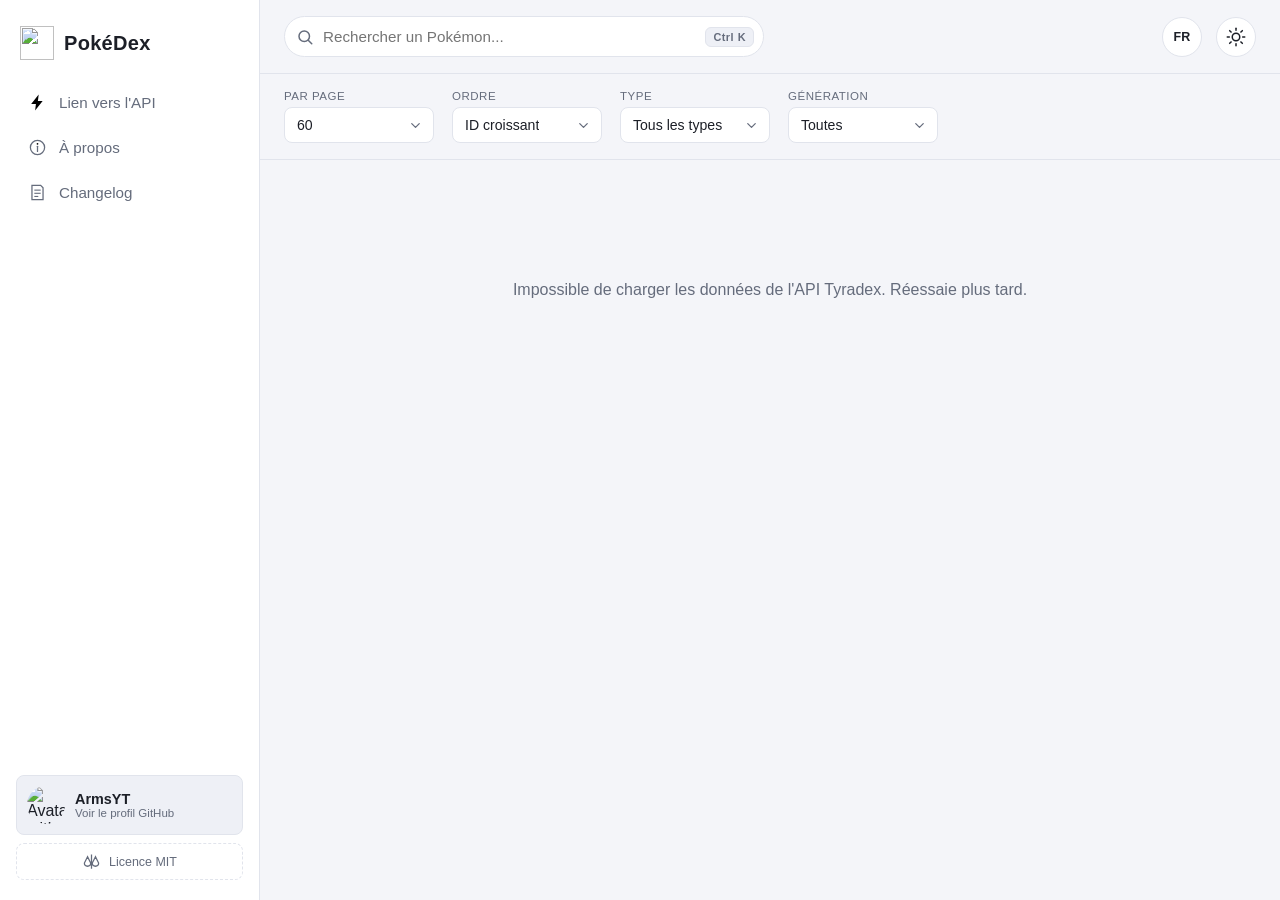
==== commit 9c7dc156: "add language for changelog" ====
--- a/index.html
+++ b/index.html
@@ -21,15 +21,15 @@
     <nav class="sidebar-nav">
       <a class="nav-item" id="navApi" href="https://tyradex.app/docs" target="_blank" rel="noopener">
         <svg viewBox="0 0 24 24" class="nav-icon"><path d="M13.5 2L4 14h6l-1 8 9.5-12h-6l1-8z"/></svg>
-        <span>Lien vers l'API</span>
+        <span data-i18n-key="navApiLink">Lien vers l'API</span>
       </a>
       <button class="nav-item" id="navAbout" type="button">
         <svg viewBox="0 0 24 24" class="nav-icon"><circle cx="12" cy="12" r="9" fill="none" stroke="currentColor" stroke-width="1.6"/><line x1="12" y1="10.5" x2="12" y2="17" stroke="currentColor" stroke-width="1.6" stroke-linecap="round"/><circle cx="12" cy="7.3" r="1.1"/></svg>
-        <span>À propos</span>
+        <span data-i18n-key="navAbout">À propos</span>
       </button>
       <button class="nav-item" id="navChangelog" type="button">
         <svg viewBox="0 0 24 24" class="nav-icon"><path fill="none" stroke="currentColor" stroke-width="1.6" d="M5 3h11l3 3v15H5z"/><line x1="8" y1="9" x2="16" y2="9" stroke="currentColor" stroke-width="1.4"/><line x1="8" y1="13" x2="16" y2="13" stroke="currentColor" stroke-width="1.4"/><line x1="8" y1="17" x2="13" y2="17" stroke="currentColor" stroke-width="1.4"/></svg>
-        <span>Changelog</span>
+        <span data-i18n-key="navChangelog">Changelog</span>
       </button>
     </nav>
   </div>
@@ -39,12 +39,12 @@
       <img id="githubAvatar" src="https://github.com/ArmsYT.png" alt="Avatar GitHub" class="github-avatar" onerror="handleImgError(this)">
       <div class="github-info">
         <span class="github-name">ArmsYT</span>
-        <span class="github-sub">Voir le profil GitHub</span>
+        <span class="github-sub" data-i18n-key="githubSub">Voir le profil GitHub</span>
       </div>
     </a>
     <a class="license-badge" href="https://github.com/ArmsYT/PokeAPI/blob/main/LICENSE" target="_blank" rel="noopener">
       <svg viewBox="0 0 24 24" class="nav-icon"><path fill="none" stroke="currentColor" stroke-width="1.6" d="M12 3v18M7 6l-4 8a4 4 0 008 0l-4-8zM17 6l-4 8a4 4 0 008 0l-4-8z"/></svg>
-      <span>Licence MIT</span>
+      <span data-i18n-key="license">Licence MIT</span>
     </a>
   </div>
 </aside>
@@ -53,18 +53,18 @@
 <div class="app-main">
 
   <header class="topbar">
-    <button class="burger" id="burgerBtn" aria-label="Menu">
+    <button class="burger" id="burgerBtn" aria-label="Menu" data-i18n-aria-label="burgerMenu">
       <svg viewBox="0 0 24 24"><path d="M3 6h18M3 12h18M3 18h18" stroke="currentColor" stroke-width="2" fill="none" stroke-linecap="round"/></svg>
     </button>
 
     <div class="search-wrap">
       <svg viewBox="0 0 24 24" class="search-icon"><circle cx="11" cy="11" r="7" fill="none" stroke="currentColor" stroke-width="2"/><line x1="21" y1="21" x2="16.65" y2="16.65" stroke="currentColor" stroke-width="2" stroke-linecap="round"/></svg>
-      <input type="search" id="searchInput" placeholder="Rechercher un Pokémon..." autocomplete="off">
+      <input type="search" id="searchInput" placeholder="Rechercher un Pokémon..." data-i18n-placeholder="searchPlaceholder" autocomplete="off">
       <kbd class="search-kbd">Ctrl K</kbd>
     </div>
 
     <div class="lang-switcher" id="langSwitcher">
-      <button class="lang-trigger" id="langTrigger" type="button" title="Langue des noms de Pokémon" aria-haspopup="listbox" aria-expanded="false">
+      <button class="lang-trigger" id="langTrigger" type="button" title="Langue de l'interface" data-i18n-title="langSwitcherTitle" aria-haspopup="listbox" aria-expanded="false">
         <span id="langTriggerLabel">FR</span>
       </button>
       <ul class="lang-menu" id="langMenu" role="listbox" hidden>
@@ -74,7 +74,7 @@
       </ul>
     </div>
 
-    <button class="theme-toggle" id="themeToggle" title="Changer de thème">
+    <button class="theme-toggle" id="themeToggle" title="Changer de thème" data-i18n-title="themeToggleTitle">
       <svg class="icon-sun" viewBox="0 0 24 24"><circle cx="12" cy="12" r="4.5" fill="none" stroke="currentColor" stroke-width="1.8"/><g stroke="currentColor" stroke-width="1.8" stroke-linecap="round"><line x1="12" y1="1.5" x2="12" y2="4"/><line x1="12" y1="20" x2="12" y2="22.5"/><line x1="1.5" y1="12" x2="4" y2="12"/><line x1="20" y1="12" x2="22.5" y2="12"/><line x1="4.4" y1="4.4" x2="6.1" y2="6.1"/><line x1="17.9" y1="17.9" x2="19.6" y2="19.6"/><line x1="4.4" y1="19.6" x2="6.1" y2="17.9"/><line x1="17.9" y1="6.1" x2="19.6" y2="4.4"/></g></svg>
       <svg class="icon-moon" viewBox="0 0 24 24"><path fill="currentColor" d="M20.5 14.5A8.5 8.5 0 019.5 3.5 9 9 0 1020.5 14.5z"/></svg>
     </button>
@@ -82,38 +82,38 @@
 
   <div class="filters-bar">
     <div class="filter-group">
-      <label for="perPageSelect">Par page</label>
+      <label for="perPageSelect" data-i18n-key="filterPerPage">Par page</label>
       <select id="perPageSelect">
         <option value="15">15</option>
         <option value="30">30</option>
         <option value="60" selected>60</option>
-        <option value="all">Tout</option>
+        <option value="all" data-i18n-key="perPageAll">Tout</option>
       </select>
     </div>
 
     <div class="filter-group">
-      <label for="orderSelect">Ordre</label>
+      <label for="orderSelect" data-i18n-key="filterOrder">Ordre</label>
       <select id="orderSelect">
-        <option value="id-asc">ID croissant</option>
-        <option value="name-asc">Nom A → Z</option>
-        <option value="atk-desc">Attaque</option>
-        <option value="def-desc">Défense</option>
-        <option value="vit-desc">Vitesse</option>
-        <option value="hp-desc">PV</option>
+        <option value="id-asc" data-i18n-key="orderIdAsc">ID croissant</option>
+        <option value="name-asc" data-i18n-key="orderNameAsc">Nom A → Z</option>
+        <option value="atk-desc" data-i18n-key="orderAtk">Attaque</option>
+        <option value="def-desc" data-i18n-key="orderDef">Défense</option>
+        <option value="vit-desc" data-i18n-key="orderVit">Vitesse</option>
+        <option value="hp-desc" data-i18n-key="orderHp">PV</option>
       </select>
     </div>
 
     <div class="filter-group">
-      <label for="typeSelect">Type</label>
+      <label for="typeSelect" data-i18n-key="filterType">Type</label>
       <select id="typeSelect">
-        <option value="">Tous les types</option>
+        <option value="" data-i18n-key="allTypes">Tous les types</option>
       </select>
     </div>
 
     <div class="filter-group">
-      <label for="genSelect">Génération</label>
+      <label for="genSelect" data-i18n-key="filterGeneration">Génération</label>
       <select id="genSelect">
-        <option value="">Toutes</option>
+        <option value="" data-i18n-key="allGenerations">Toutes</option>
       </select>
     </div>
 
@@ -124,24 +124,30 @@
     <div class="pokemon-grid" id="pokemonGrid"></div>
     <div class="sentinel" id="sentinel"></div>
     <div class="pagination" id="pagination"></div>
-    <div class="stats-summary" id="statsSummary" hidden></div>
-    <div class="empty-state" id="emptyState" hidden>Aucun Pokémon ne correspond à ta recherche.</div>
+    <div class="stats-panels" id="statsPanels" hidden>
+      <div class="stats-card" id="statsSummary"></div>
+      <div class="stats-card" id="statsTypes"></div>
+      <div class="stats-card" id="statsGenerations"></div>
+      <div class="stats-card" id="statsGenders"></div>
+      <div class="stats-card" id="statsRecords"></div>
+    </div>
+    <div class="empty-state" id="emptyState" hidden data-i18n-key="emptyState">Aucun Pokémon ne correspond à ta recherche.</div>
   </main>
 
   <!-- ===== ABOUT VIEW ===== -->
   <div class="page-overlay" id="aboutView" hidden>
     <div class="page-panel">
       <button class="close-btn" id="closeAbout">&times;</button>
-      <h1>À propos</h1>
+      <h1 data-i18n-key="aboutTitle">À propos</h1>
       <div class="about-content">
-        <p>Ce PokéDex est un projet personnel qui exploite l'API publique et gratuite <a href="https://tyradex.app" target="_blank" rel="noopener">Tyradex</a>, une API Pokémon entièrement en français créée par <a href="https://github.com/Yarkis01" target="_blank" rel="noopener">Yarkis01</a> et <a href="https://github.com/Ashzuu" target="_blank" rel="noopener">Ashzuu</a>.</p>
-        <p>Le site permet de parcourir l'intégralité du Pokédex national : recherche par nom, filtres par type, tri par statistiques, pagination configurable, et une fiche détaillée pour chaque Pokémon (statistiques, talents, faiblesses/résistances, évolutions, formes chromatiques...).</p>
-        <h2>Technologies</h2>
-        <p>HTML, CSS et JavaScript natifs (aucun framework), pensé pour être hébergé gratuitement sur GitHub Pages.</p>
-        <h2>Crédits</h2>
-        <p>Données Pokémon fournies par <a href="https://tyradex.app" target="_blank" rel="noopener">Tyradex</a> (sources : Poképédia &amp; Serebii). Pokémon et tous les noms respectifs sont des marques déposées de The Pokémon Company International, Game Freak et Nintendo.</p>
-        <h2>Auteur</h2>
-        <p>Développé par <a href="https://github.com/ArmsYT" target="_blank" rel="noopener">ArmsYT</a>, sous licence MIT.</p>
+        <p data-i18n-html="aboutP1">Ce PokéDex est un projet personnel qui exploite l'API publique et gratuite <a href="https://tyradex.app" target="_blank" rel="noopener">Tyradex</a>, une API Pokémon entièrement en français créée par <a href="https://github.com/Yarkis01" target="_blank" rel="noopener">Yarkis01</a> et <a href="https://github.com/Ashzuu" target="_blank" rel="noopener">Ashzuu</a>.</p>
+        <p data-i18n-key="aboutP2">Le site permet de parcourir l'intégralité du Pokédex national : recherche par nom, filtres par type, tri par statistiques, pagination configurable, et une fiche détaillée pour chaque Pokémon (statistiques, talents, faiblesses/résistances, évolutions, formes chromatiques...).</p>
+        <h2 data-i18n-key="aboutTechTitle">Technologies</h2>
+        <p data-i18n-key="aboutTechText">HTML, CSS et JavaScript natifs (aucun framework), pensé pour être hébergé gratuitement sur GitHub Pages.</p>
+        <h2 data-i18n-key="aboutCreditsTitle">Crédits</h2>
+        <p data-i18n-html="aboutCreditsText">Données Pokémon fournies par <a href="https://tyradex.app" target="_blank" rel="noopener">Tyradex</a> (sources : Poképédia &amp; Serebii). Pokémon et tous les noms respectifs sont des marques déposées de The Pokémon Company International, Game Freak et Nintendo.</p>
+        <h2 data-i18n-key="aboutAuthorTitle">Auteur</h2>
+        <p data-i18n-html="aboutAuthorText">Développé par <a href="https://github.com/ArmsYT" target="_blank" rel="noopener">ArmsYT</a>, sous licence MIT.</p>
       </div>
     </div>
   </div>
@@ -150,9 +156,9 @@
   <div class="page-overlay" id="changelogView" hidden>
     <div class="page-panel">
       <button class="close-btn" id="closeChangelog">&times;</button>
-      <h1>Changelog</h1>
+      <h1 data-i18n-key="changelogTitle">Changelog</h1>
       <div class="changelog-content" id="changelogContent">
-        <p class="loading-text">Chargement...</p>
+        <p class="loading-text" data-i18n-key="changelogLoading">Chargement...</p>
       </div>
     </div>
   </div>
@@ -172,7 +178,11 @@
 <script src="https://cdn.jsdelivr.net/npm/marked/marked.min.js"></script>
 <script src="js/theme.js"></script>
 <script src="js/api.js"></script>
+<script src="js/species.js"></script>
 <script src="js/utils.js"></script>
+<script src="js/i18n.js"></script>
+<script src="js/abilities.js"></script>
+<script src="js/changelogTranslations.js"></script>
 <script src="js/render.js"></script>
 <script src="js/modal.js"></script>
 <script src="js/sidebar.js"></script>
--- a/css/style.css
+++ b/css/style.css
@@ -404,7 +404,7 @@
   border-top-color: var(--accent);
   animation: spin 0.7s linear infinite;
 }
-.sentinel.loading::after { content: "Chargement de la suite..."; }
+.sentinel.loading::after { content: attr(data-loading-text); }
 @keyframes spin { to { transform: rotate(360deg); } }
 .empty-state { text-align: center; color: var(--text-dim); padding: 60px 0; font-size: 1rem; }
 
@@ -422,9 +422,18 @@
 .pagination .dots { color: var(--text-dim); padding: 0 4px; }
 
 /* ============ STATS SUMMARY (moyennes des résultats filtrés) ============ */
-.stats-summary {
-  max-width: 480px;
+.stats-panels {
+  display: flex;
+  flex-wrap: wrap;
+  justify-content: center;
+  align-items: flex-start;
+  gap: 20px;
   margin: 8px auto 32px;
+  padding: 0 24px;
+}
+.stats-card {
+  width: 100%;
+  max-width: 340px;
   padding: 18px 22px;
   border: 1px solid var(--border);
   border-radius: var(--radius-sm);
@@ -437,12 +446,32 @@
   color: var(--text);
 }
 .stats-summary-count { font-weight: 400; color: var(--text-dim); font-size: 0.82rem; }
-.avg-stats-grid { display: flex; flex-direction: column; gap: 8px; }
-.avg-stat-row { display: grid; grid-template-columns: 90px 40px 1fr; align-items: center; gap: 10px; }
-.avg-stat-name { font-size: 0.82rem; color: var(--text-dim); }
+.avg-stats-grid { display: flex; flex-direction: column; gap: 8px; max-height: 260px; overflow-y: auto; }
+.avg-stat-row { display: grid; grid-template-columns: 90px 34px 1fr; align-items: center; gap: 10px; }
+.avg-stat-name {
+  display: flex; align-items: center; gap: 5px;
+  font-size: 0.82rem; color: var(--text-dim);
+  overflow: hidden; text-overflow: ellipsis; white-space: nowrap;
+}
 .avg-stat-value { font-size: 0.85rem; font-weight: 700; text-align: right; }
 .avg-stat-bar-track { height: 8px; border-radius: 999px; background: var(--bg-elevated-2); overflow: hidden; }
 .avg-stat-bar-fill { height: 100%; border-radius: 999px; background: var(--accent); }
+.type-stat-icon { width: 14px; height: 14px; flex-shrink: 0; }
+
+.records-grid { display: flex; flex-direction: column; gap: 8px; }
+.record-card {
+  display: flex; align-items: center; gap: 10px;
+  padding: 6px 8px;
+  border-radius: var(--radius-sm);
+  cursor: pointer;
+  transition: background-color var(--transition);
+}
+.record-card:hover { background: var(--bg-elevated-2); }
+.record-card img { width: 34px; height: 34px; object-fit: contain; flex-shrink: 0; }
+.record-info { display: flex; flex-direction: column; min-width: 0; }
+.record-label { font-size: 0.72rem; color: var(--text-dim); }
+.record-name { font-size: 0.85rem; font-weight: 700; color: var(--text); overflow: hidden; text-overflow: ellipsis; white-space: nowrap; }
+.record-value { font-size: 0.78rem; color: var(--accent); font-weight: 700; }
 
 /* ============ OVERLAYS (about / changelog / modal) ============ */
 .page-overlay, .modal-overlay {
@@ -531,6 +560,7 @@
 .modal-info-head { flex: 1; min-width: 240px; }
 .modal-info-head .poke-num { color: var(--text-dim); font-weight: 700; font-size: 0.95rem; }
 .modal-info-head h2 { margin: 2px 0 4px; font-size: 1.7rem; }
+.poke-name-variant { color: var(--text-dim); font-weight: 400; font-size: 1.05rem; }
 .modal-info-head .poke-alt-names { color: var(--text-dim); font-size: 0.85rem; margin-bottom: 8px; }
 .modal-info-head .poke-category { color: var(--text-dim); font-size: 0.85rem; font-style: italic; margin-bottom: 10px; }
 .modal-info-head .poke-types { display: flex; gap: 6px; margin-bottom: 14px; }
